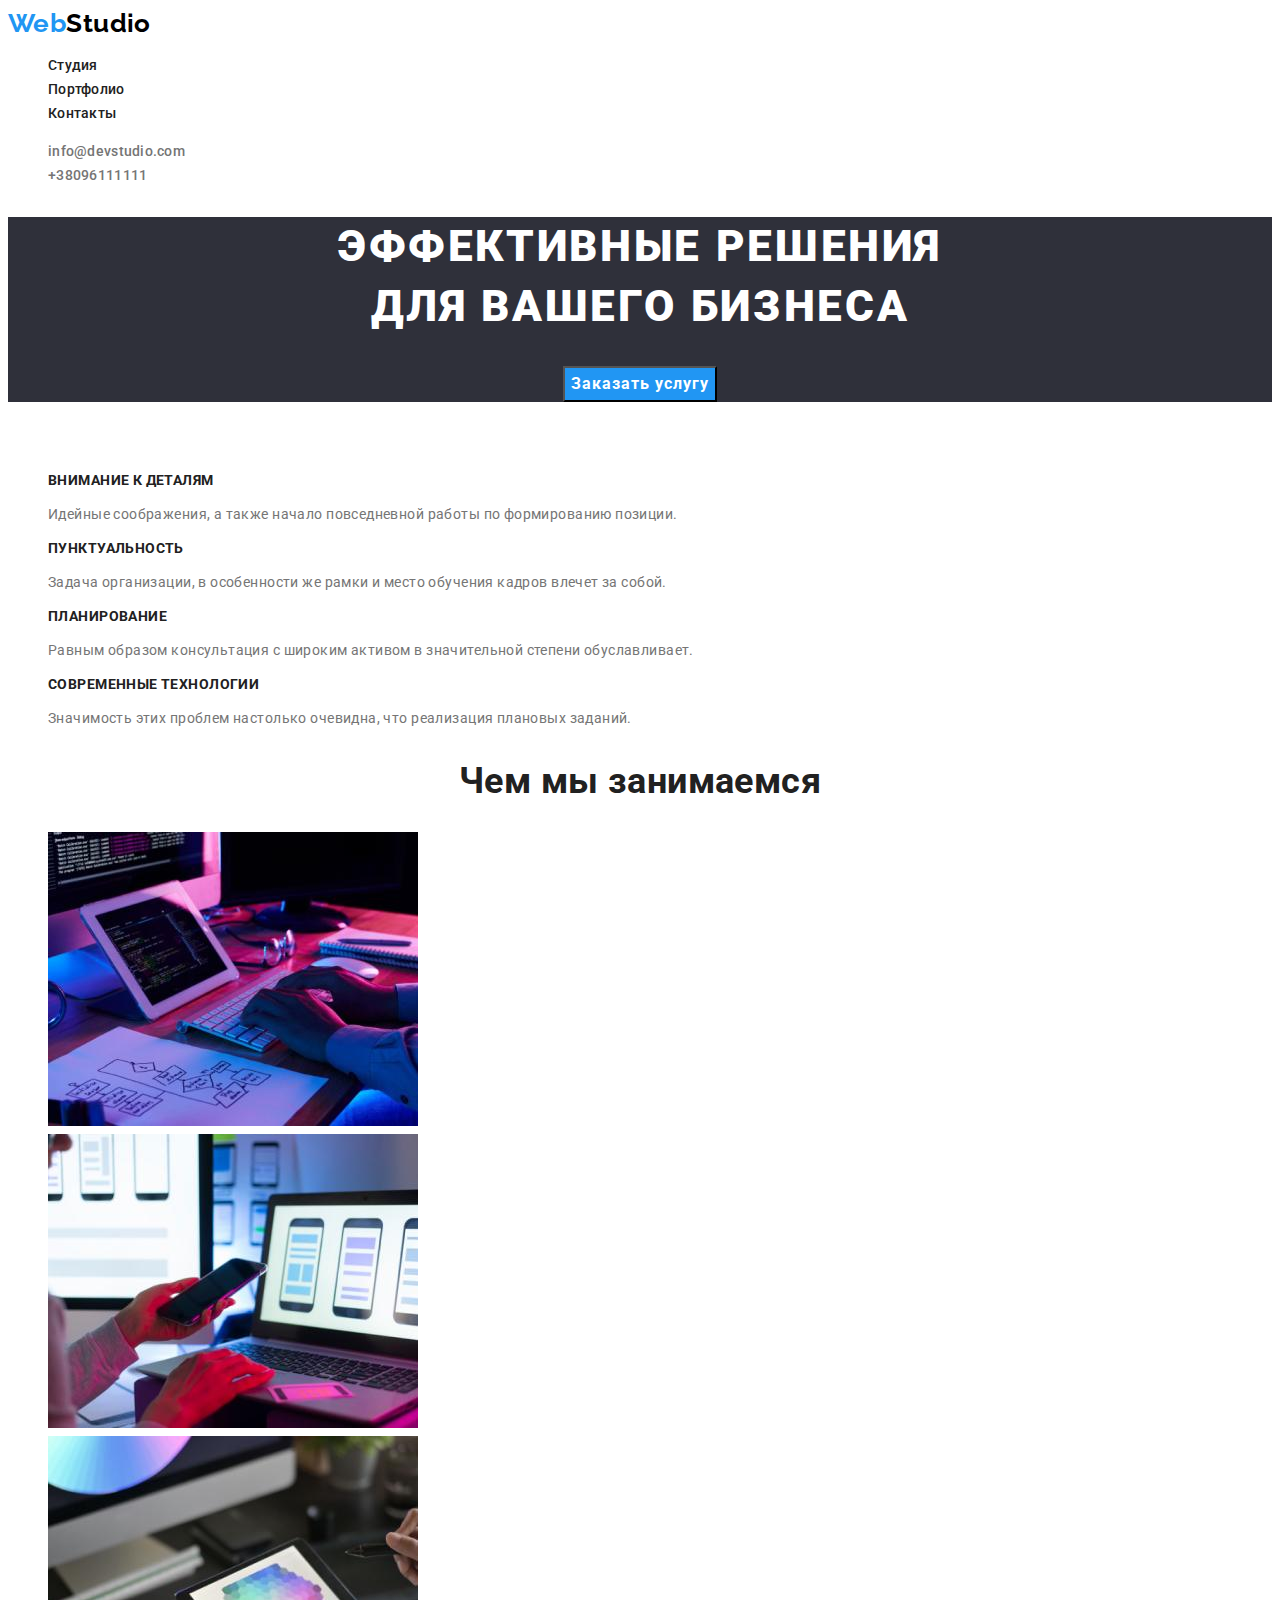
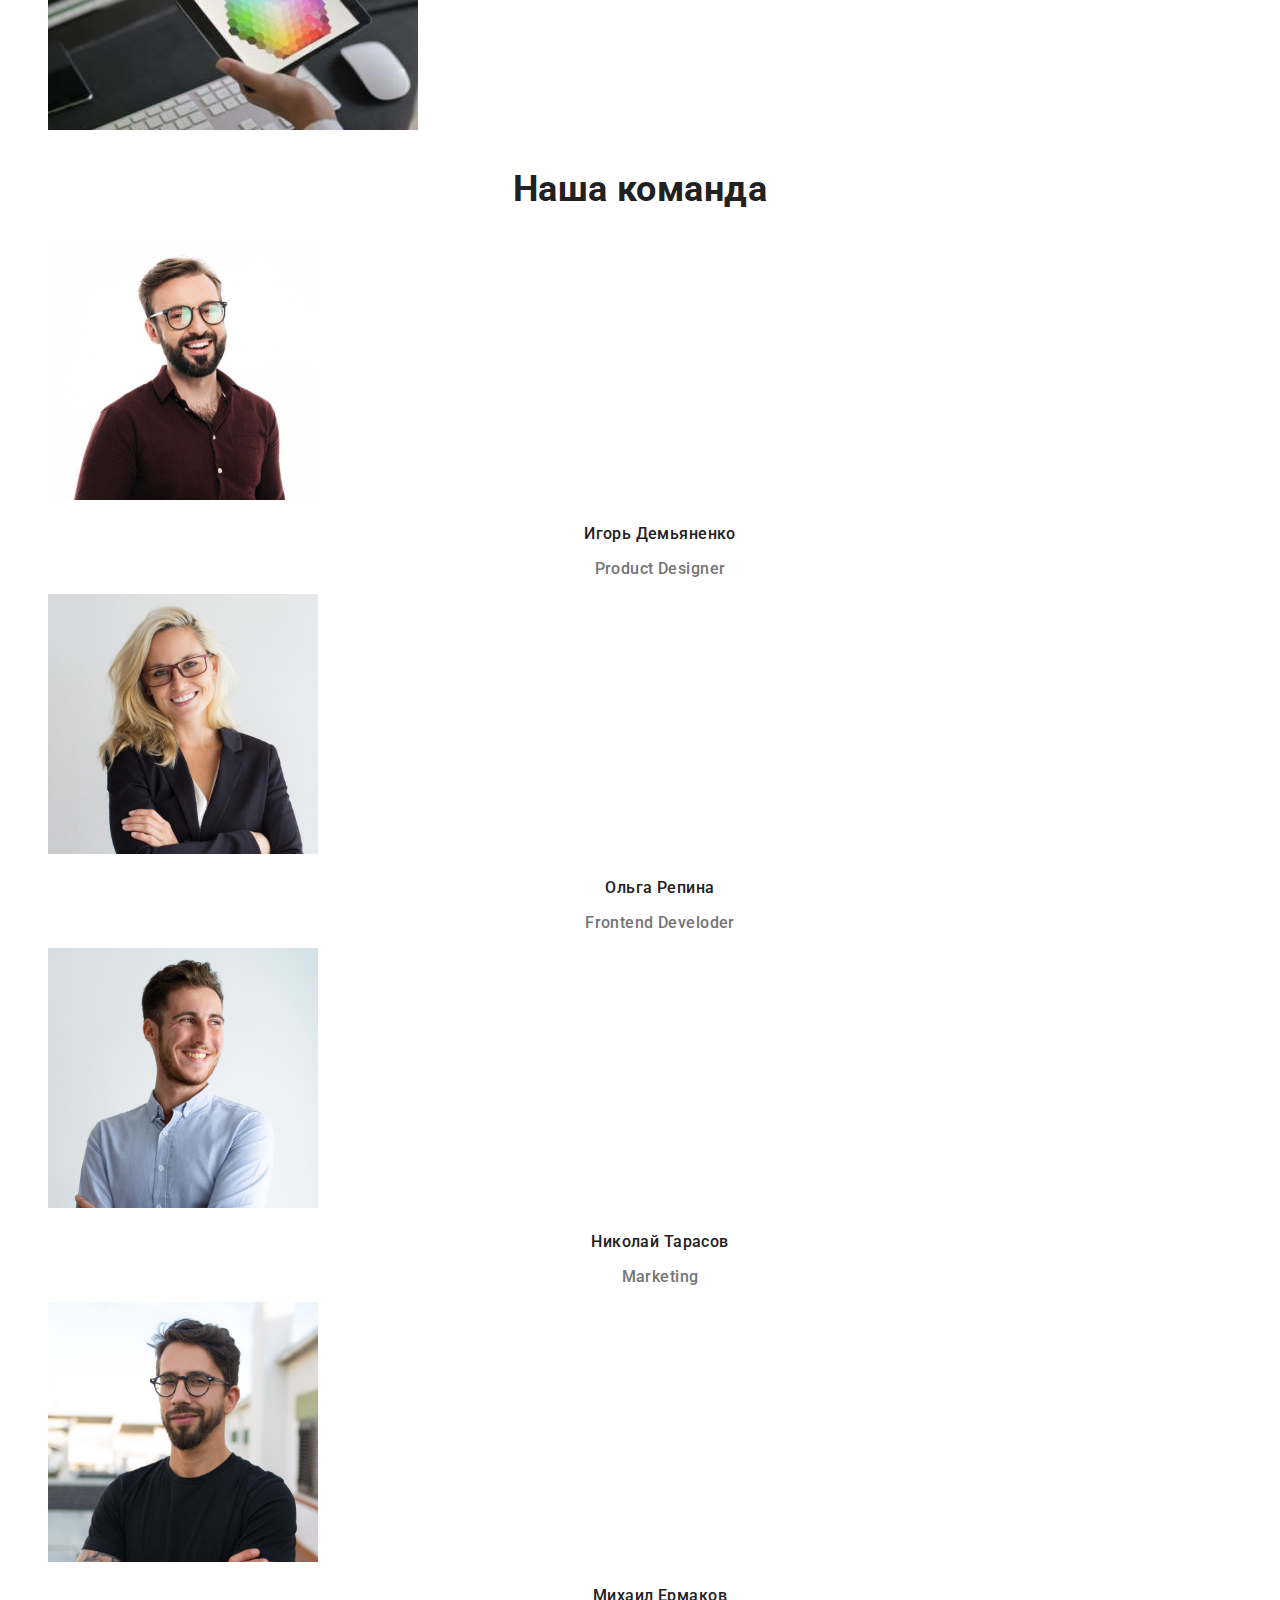
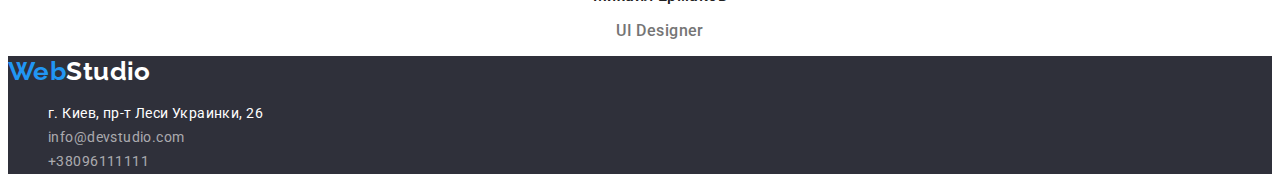
==== index.html @ 06d7c08b "start hw #03" ====
<!DOCTYPE html>
<html lang="ru">
  <head>
    <meta charset="UTF-8" />
    <meta http-equiv="X-UA-Compatible" content="IE=edge" />
    <meta name="viewport" content="width=device-width, initial-scale=1.0" />
    <link rel="stylesheet" href="./css/styles.css" />
    <link rel="preconnect" href="https://fonts.googleapis.com" />
    <link rel="preconnect" href="https://fonts.gstatic.com" crossorigin />
    <link
      href="https://fonts.googleapis.com/css2?family=Raleway:wght@700&family=Roboto:wght@400;500;700;900&display=swap"
      rel="stylesheet"
    />
    <title>Студия</title>
  </head>
  <body>
    <!--Заголовок-->
    <header>
      <!--Логотип и навигация-->
      <nav>
        <a lang="en" href="" class="logo">Web<span class="header-logo-studio">Studio</span></a>
        <ul>
          <li>
            <a href="./index.html" class="nav-link">Студия</a>
          </li>
          <li>
            <a href="./portfolio.html" class="nav-link">Портфолио</a>
          </li>
          <li>
            <a href="#contacts" class="nav-link">Контакты</a>
          </li>
        </ul>
      </nav>
      <!--Контакты в шапке-->
      <ul>
        <li>
          <a href="mailto:info@devstudio.com" class="address-link">info@devstudio.com</a>
        </li>
        <li>
          <a href="tel:+380961111111" class="address-link">+38096111111</a>
        </li>
      </ul>
    </header>
    <!--Основоной контент-->
    <main>
      <!--Основной блок-->
      <section class="section-business">
        <h1 class="business-title">
          Эффективные решения <br />
          для вашего бизнеса
        </h1>
        <button type="button" class="button-service">Заказать услугу</button>
      </section>
      <!--Особенности-->
      <section>
        <h2 class="heading-visible">Особенности</h2>
        <ul>
          <li>
            <h3 class="section-specificities-title">Внимание к деталям</h3>
            <p>Идейные соображения, а также начало повседневной работы по формированию позиции.</p>
          </li>
          <li>
            <h3 class="section-specificities-title">Пунктуальность</h3>
            <p>
              Задача организации, в особенности же рамки и место обучения кадров влечет за собой.
            </p>
          </li>
          <li>
            <h3 class="section-specificities-title">Планирование</h3>
            <p>
              Равным образом консультация с широким активом в значительной степени обуславливает.
            </p>
          </li>
          <li>
            <h3 class="section-specificities-title">Современные технологии</h3>
            <p>Значимость этих проблем настолько очевидна, что реализация плановых заданий.</p>
          </li>
        </ul>
      </section>
      <!--Чем мы занимаемся-->
      <section>
        <h2 class="section-title">Чем мы занимаемся</h2>
        <ul>
          <li>
            <img src="./images/img_1.jpg" alt="Разработка" width="370" height="294" />
          </li>
          <li>
            <img src="./images/img_2.jpg" alt="Адаптивная вёрстка" width="370" height="294" />
          </li>
          <li>
            <img src="./images/img_3.jpg" alt="Оформление дизайнов" width="370" height="294" />
          </li>
        </ul>
      </section>
      <!--Наша команда-->
      <section>
        <h2 class="section-title">Наша команда</h2>
        <ul>
          <li>
            <img src="./images/photo_1.jpg" alt="Фото Игорь Демьяненко" width="270" height="260" />
            <h3 class="team-title">Игорь Демьяненко</h3>
            <p lang="en" class="team-text">Product Designer</p>
          </li>
          <li>
            <img src="./images/photo_2.jpg" alt="Фото Ольга Репина" width="270" height="260" />
            <h3 class="team-title">Ольга Репина</h3>
            <p lang="en" class="team-text">Frontend Develoder</p>
          </li>
          <li>
            <img src="./images/photo_3.jpg" alt="Фото Николай Тарасов" width="270" height="260" />
            <h3 class="team-title">Николай Тарасов</h3>
            <p lang="en" class="team-text">Marketing</p>
          </li>
          <li>
            <img src="./images/photo_4.jpg" alt="Фото Михаил Ермаков" width="270" height="260" />
            <h3 class="team-title">Михаил Ермаков</h3>
            <p lang="en" class="team-text">UI Designer</p>
          </li>
        </ul>
      </section>
    </main>
    <!--Подвал-->
    <footer>
      <!--Логотип-->
      <a lang="en" href="" class="logo">Web<span class="footer-logo-studio">Studio</span></a>
      <!--Адрес и контакты-->
      <address id="contacts">
        <ul>
          <li>
            <a href="" class="footer-address-text">г. Киев, пр-т Леси Украинки, 26</a>
          </li>
          <li>
            <a href="mailto:info@devstudio.com" class="footer-address-link">info@devstudio.com</a>
          </li>
          <li>
            <a href="tel:+380961111111" class="footer-address-link">+38096111111</a>
          </li>
        </ul>
      </address>
    </footer>
  </body>
</html>
---- css/styles.css ----
:root {
  --primary-background-color: #ffffff;
  --secondary-background-color: #2f303a;
  --primary-text-color: #757575;
  --title-text-color: #212121;
  --accent-color: #2196f3;
}
/* Основное */
body {
  background-color: var(--primary-background-color);
  color: var(--primary-text-color);
  font-family: Roboto, sans-serif;
  font-size: 14px;
  line-height: 1.71;
  letter-spacing: 0.03em;
}
/* Фон футера */
footer {
  background-color: var(--secondary-background-color);
}
/* Убираем подчеркивания ссылок */
a {
  text-decoration: none;
}
/* Убираем маркеры списков */
ul {
  list-style-type: none;
}
/* Логотип */
.logo {
  color: var(--accent-color);
  font-family: Raleway;
  font-weight: 700;
  font-size: 26px;
  line-height: 1.19;
}
.header-logo-studio {
  color: #000000;
}
.footer-logo-studio {
  color: var(--primary-background-color);
}
/* Ссылки в хедере*/
.address-link {
  color: var(--text-color);
  font-weight: 500;
  line-height: 1.14;
  letter-spacing: 0.02em;
}
.nav-link {
  color: var(--title-text-color);
  font-weight: 500;
  line-height: 1.14;
  letter-spacing: 0.02em;
}
/* Ссылки в футере */
.footer-address-text,
.footer-address-link {
  color: var(--primary-background-color);
  font-style: normal;
}
.footer-address-link {
  color: rgba(255, 255, 255, 0.6);
}
/* Интерактивность ссылок */
.nav-link:hover,
.nav-link:focus,
.address-link:hover,
.address-link:focus,
.footer-address-text:hover,
.footer-address-text:focus,
.footer-address-link:hover,
.footer-address-link:focus {
  color: var(--accent-color);
}
/* Шапка */
.section-business {
  background-color: var(--secondary-background-color);
  text-align: center;
}
.business-title {
  color: var(--primary-background-color);
  font-weight: 900;
  font-size: 44px;
  line-height: 1.36;
  text-align: center;
  letter-spacing: 0.06em;
  text-transform: uppercase;
}
/* Кнопки */
.button-service {
  background-color: var(--accent-color);
  color: var(--primary-background-color);
  font-family: Roboto;
  font-weight: 700;
  font-size: 16px;
  line-height: 1.88;
  text-align: center;
  letter-spacing: 0.06em;
  cursor: pointer;
}
/* Раздел особенности */
.heading-visible {
  visibility: hidden;
}
/* Заголовки секций */
.section-title {
  color: var(--title-text-color);
  font-weight: 700;
  font-size: 36px;
  line-height: 1.17;
  text-align: center;
}
.section-specificities-title {
  color: var(--title-text-color);
  font-size: 14px;
  line-height: 1.14;
  text-transform: uppercase;
}
.team-title {
  color: var(--title-text-color);
}
.team-title,
.team-text {
  font-weight: 500;
  font-size: 16px;
  line-height: 1.19;
  text-align: center;
}
/* Портфолио */
.portfolio-buttons {
  background-color: #f5f4fa;
  color: var(--title-text-color);
  font-family: Roboto;
  font-weight: 500;
  font-size: 16px;
  line-height: 1.63;
  text-align: center;
}
.portfolio-title {
  color: var(--title-text-color);
  font-weight: 700;
  font-size: 18px;
  line-height: 2;
  letter-spacing: 0.06em;
}
.portfolio-text {
  font-size: 16px;
  line-height: 1.88;
}
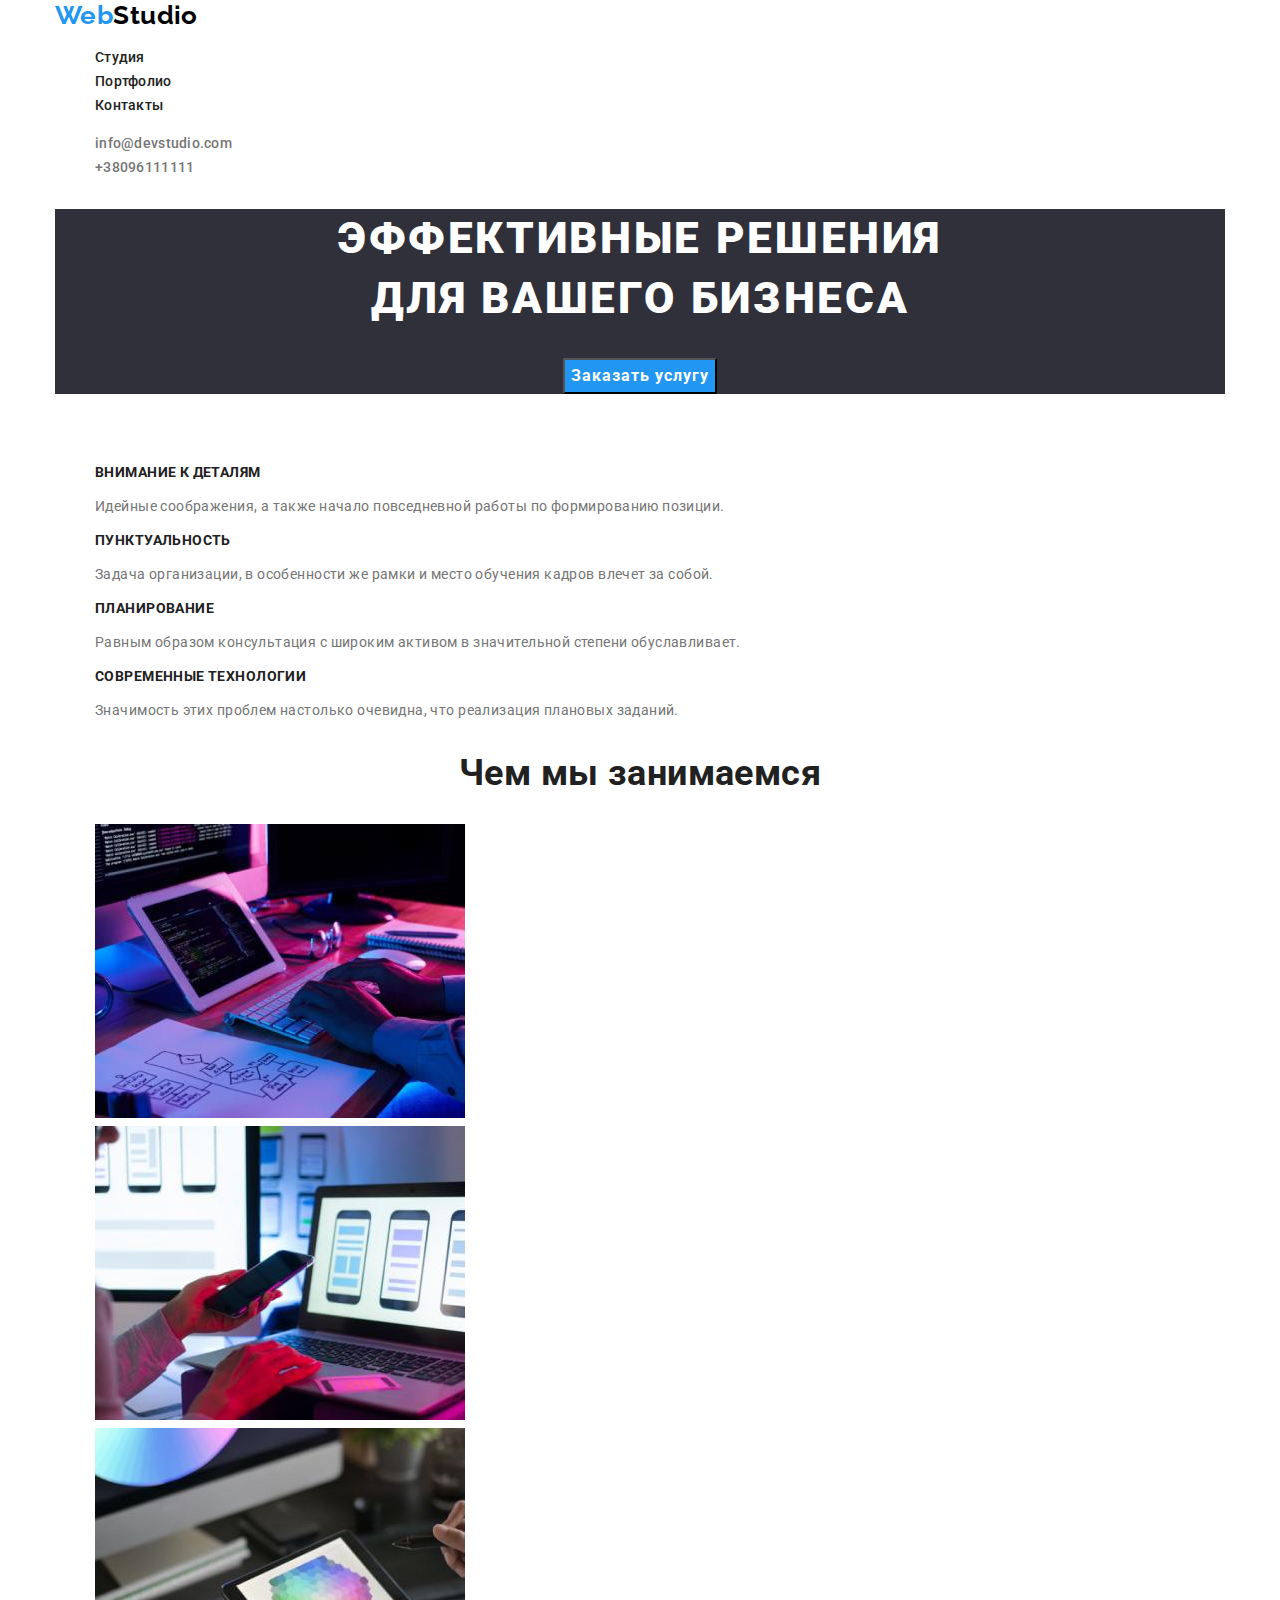
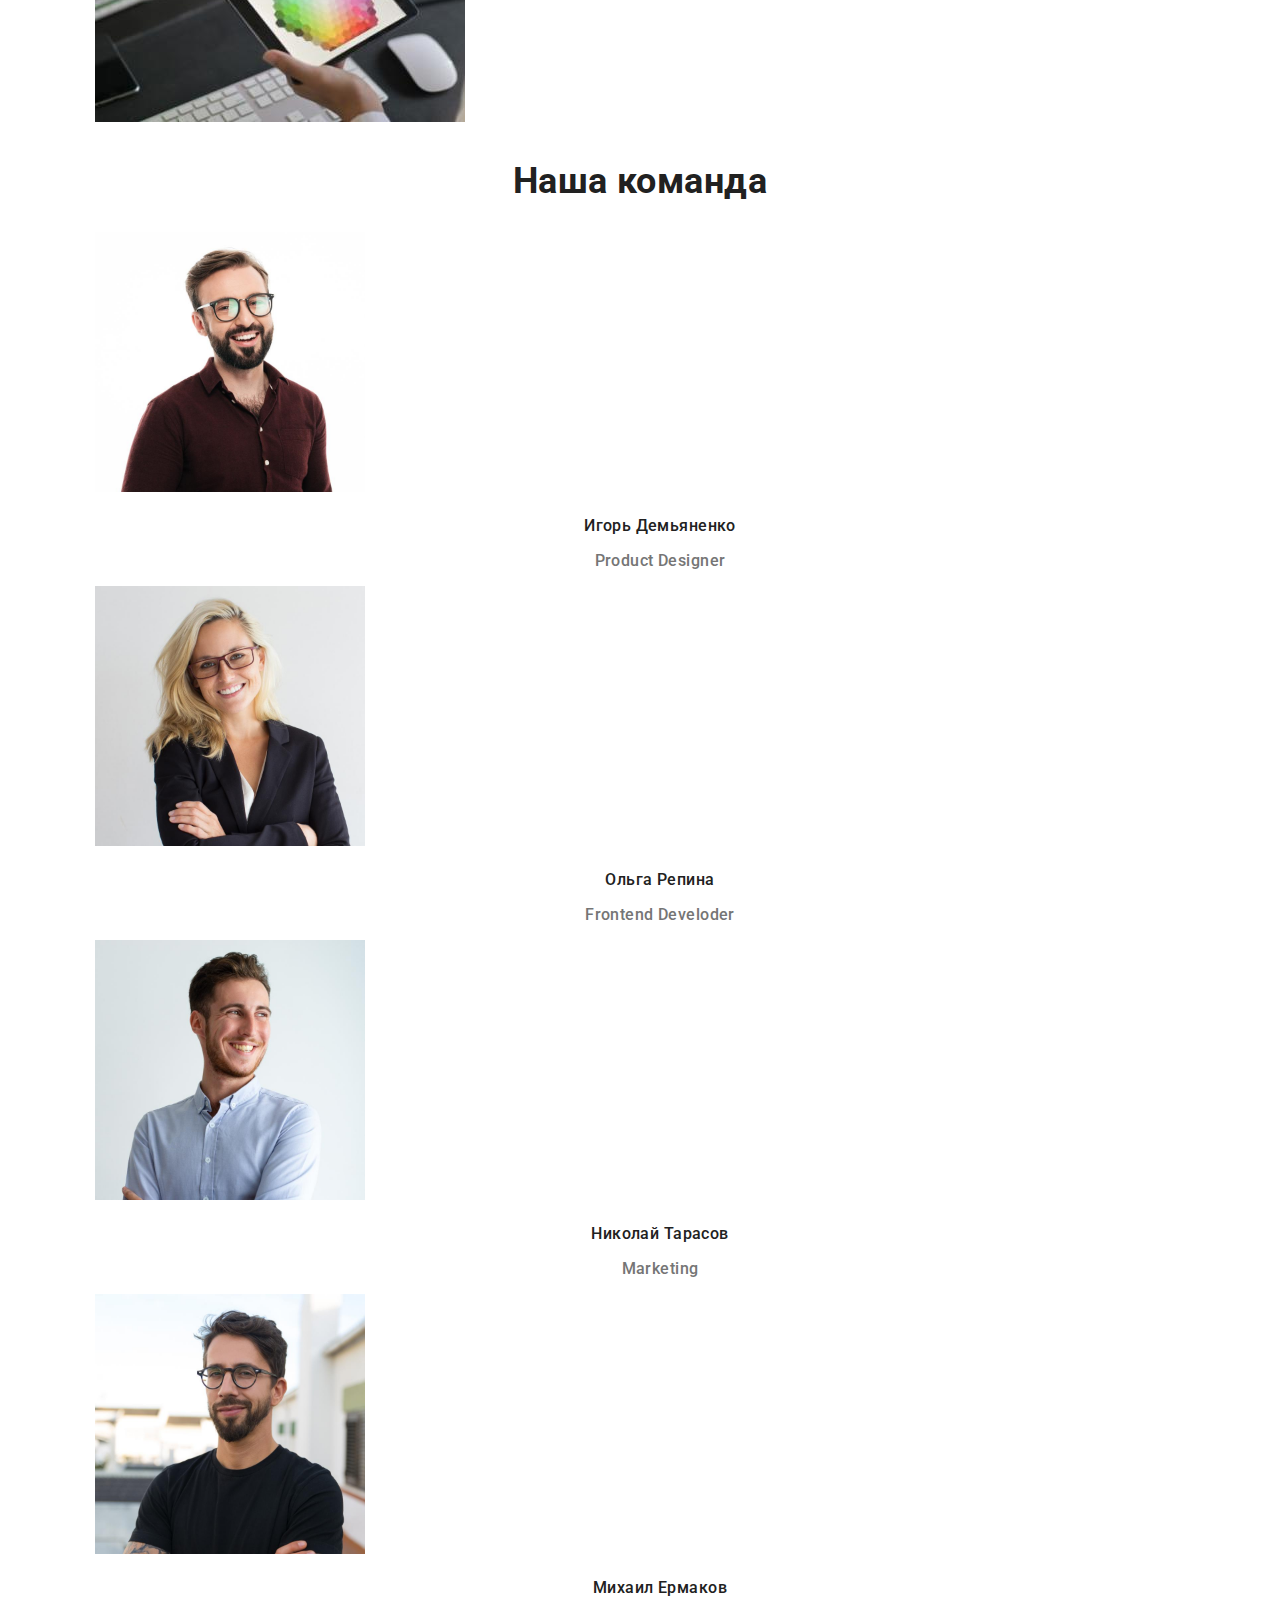
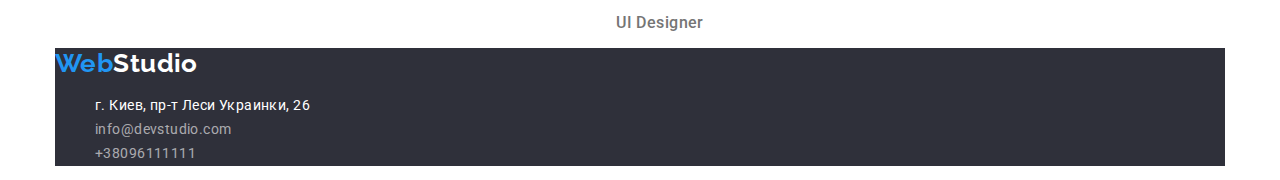
==== commit 9fdecc5a: "add .container" ====
--- a/index.html
+++ b/index.html
@@ -4,16 +4,20 @@
     <meta charset="UTF-8" />
     <meta http-equiv="X-UA-Compatible" content="IE=edge" />
     <meta name="viewport" content="width=device-width, initial-scale=1.0" />
-    <link rel="stylesheet" href="./css/styles.css" />
     <link rel="preconnect" href="https://fonts.googleapis.com" />
     <link rel="preconnect" href="https://fonts.gstatic.com" crossorigin />
     <link
       href="https://fonts.googleapis.com/css2?family=Raleway:wght@700&family=Roboto:wght@400;500;700;900&display=swap"
       rel="stylesheet"
     />
+    <link
+      rel="stylesheet"
+      href="https://cdnjs.cloudflare.com/ajax/libs/modern-normalize/1.1.0/modern-normalize.css"
+    />
+    <link rel="stylesheet" href="./css/styles.css" />
     <title>Студия</title>
   </head>
-  <body>
+  <body class="container">
     <!--Заголовок-->
     <header>
       <!--Логотип и навигация-->
--- a/css/styles.css
+++ b/css/styles.css
@@ -148,3 +148,9 @@
   font-size: 16px;
   line-height: 1.88;
 }
+.container {
+  width: 1200px;
+  padding-left: 15px;
+  padding-right: 15px;
+  margin: 0 auto;
+}
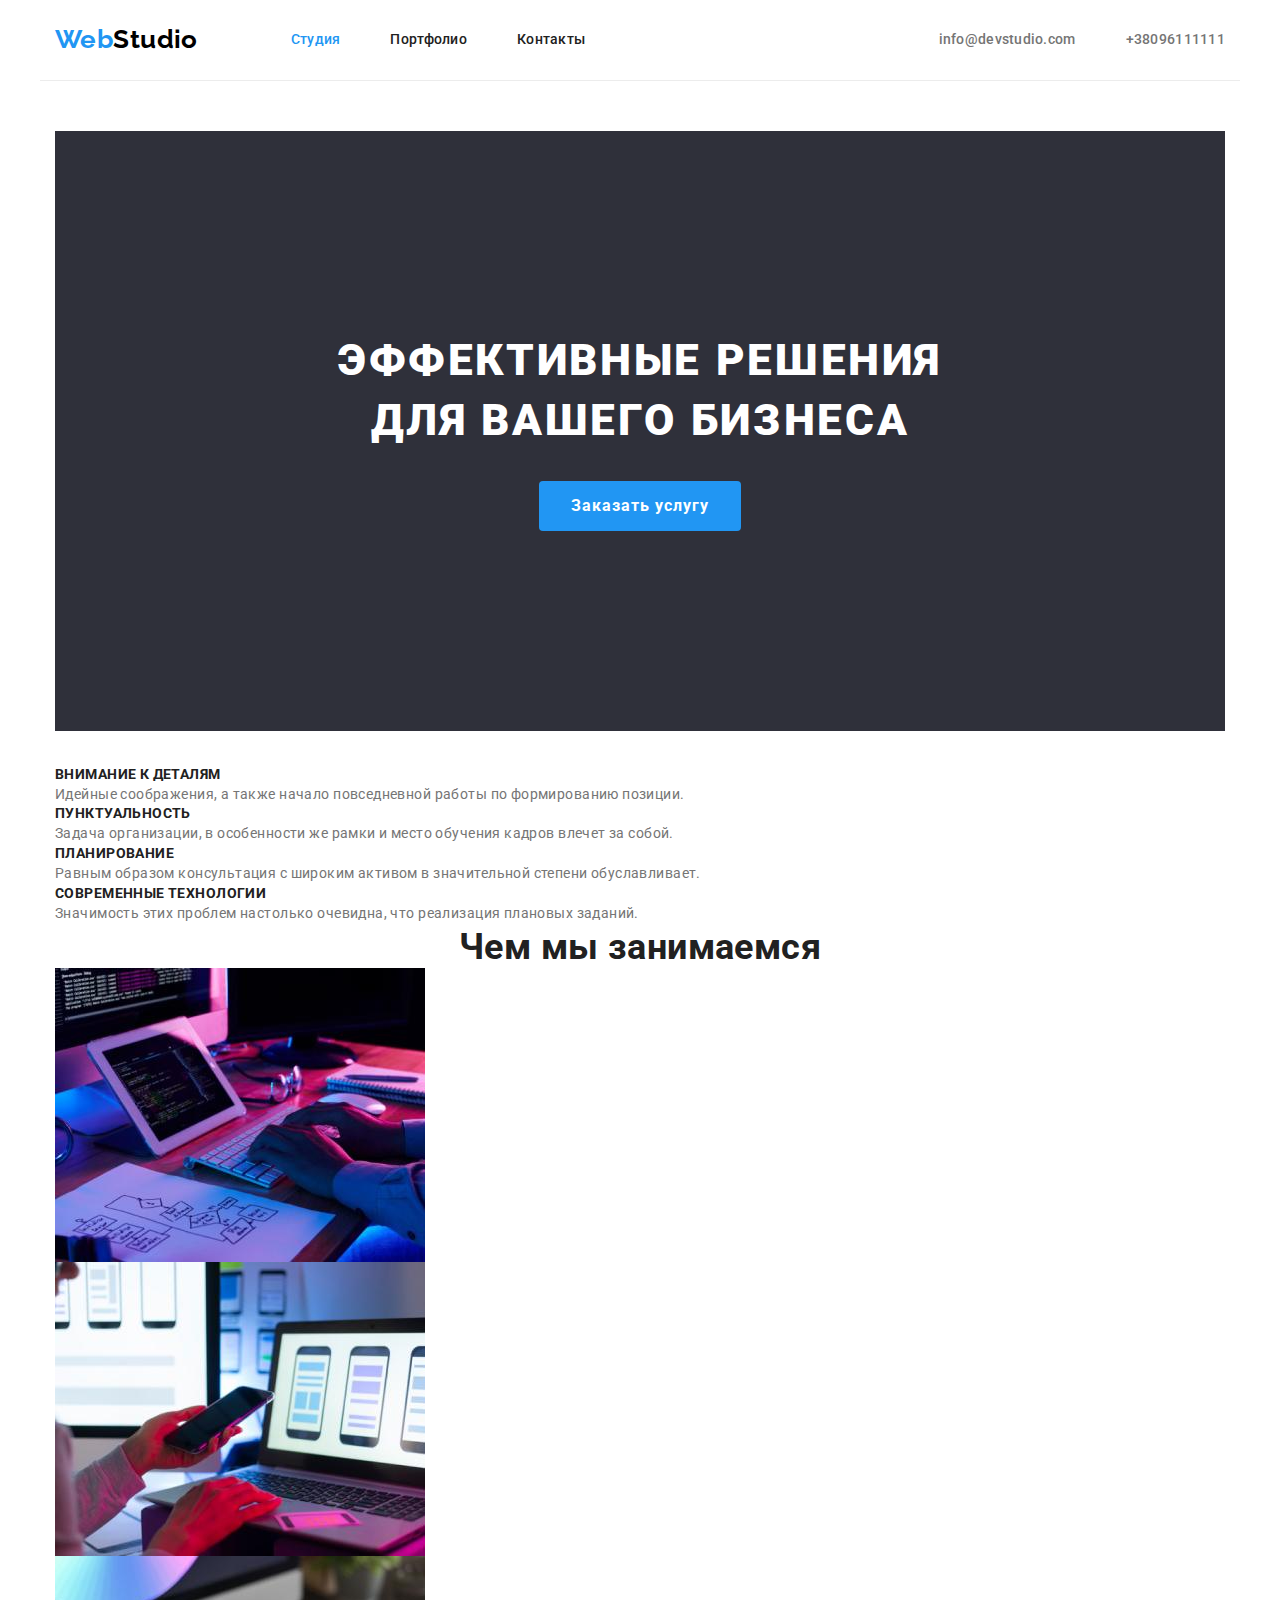
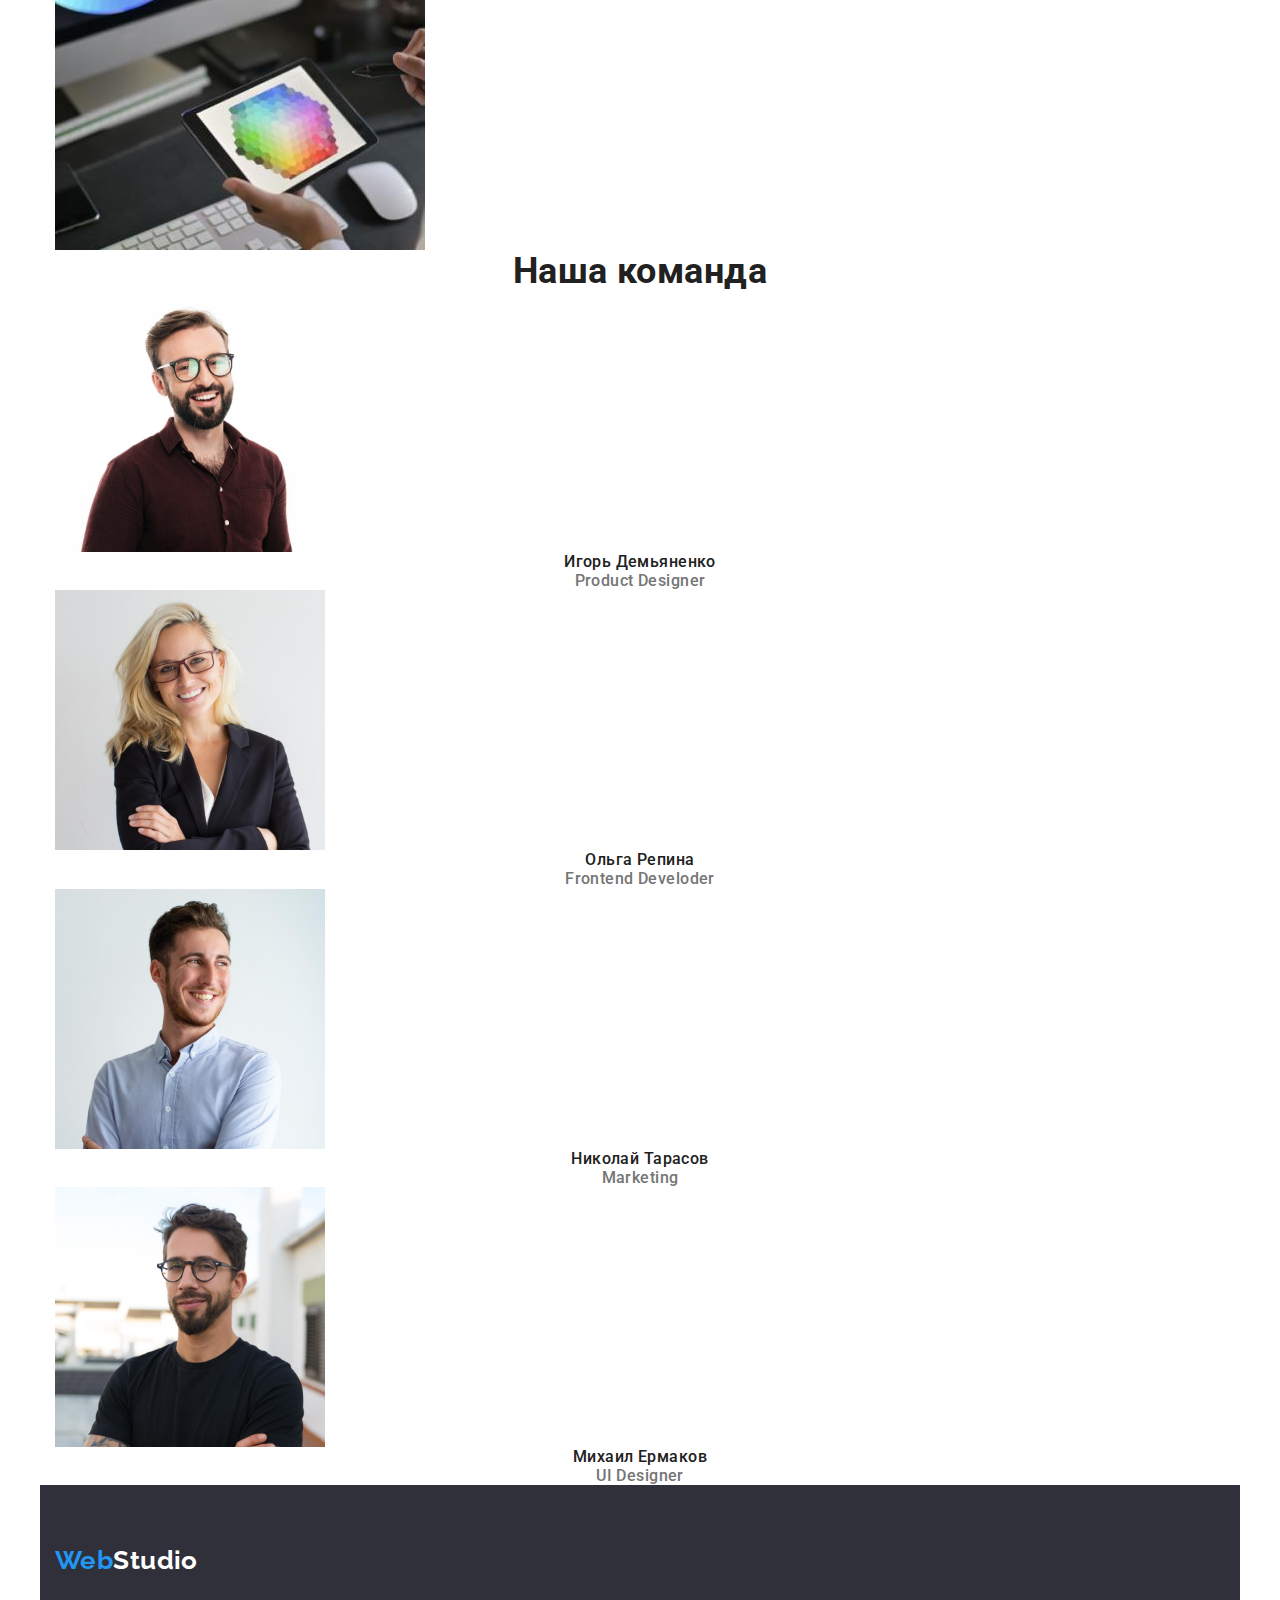
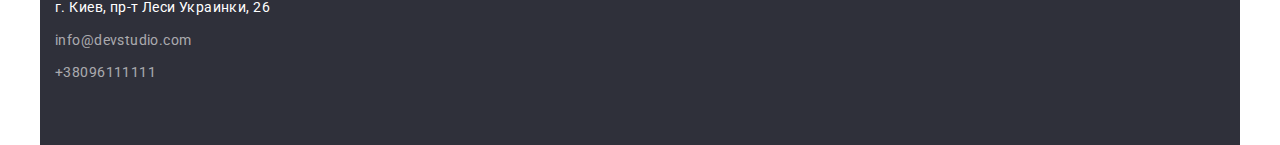
==== commit a3993c22: "Complete Header, Footer and Business block" ====
--- a/index.html
+++ b/index.html
@@ -17,36 +17,37 @@
     <link rel="stylesheet" href="./css/styles.css" />
     <title>Студия</title>
   </head>
-  <body class="container">
+  <body>
     <!--Заголовок-->
-    <header>
+    <header class="container header">
       <!--Логотип и навигация-->
-      <nav>
+      <nav class="nav-flex">
         <a lang="en" href="" class="logo">Web<span class="header-logo-studio">Studio</span></a>
-        <ul>
-          <li>
-            <a href="./index.html" class="nav-link">Студия</a>
+        <ul class="header-nav-list">
+          <li class="item">
+            <a href="./index.html" class="nav-link current">Студия</a>
           </li>
-          <li>
+          <li class="item">
             <a href="./portfolio.html" class="nav-link">Портфолио</a>
           </li>
-          <li>
+          <li class="item">
             <a href="#contacts" class="nav-link">Контакты</a>
           </li>
         </ul>
       </nav>
       <!--Контакты в шапке-->
-      <ul>
-        <li>
+      <ul class="header-addr-list">
+        <li class="item">
           <a href="mailto:info@devstudio.com" class="address-link">info@devstudio.com</a>
         </li>
-        <li>
+        <li class="item">
           <a href="tel:+380961111111" class="address-link">+38096111111</a>
         </li>
       </ul>
     </header>
+
     <!--Основоной контент-->
-    <main>
+    <main class="container">
       <!--Основной блок-->
       <section class="section-business">
         <h1 class="business-title">
@@ -124,19 +125,21 @@
       </section>
     </main>
     <!--Подвал-->
-    <footer>
+    <footer class="container">
       <!--Логотип-->
-      <a lang="en" href="" class="logo">Web<span class="footer-logo-studio">Studio</span></a>
+      <a lang="en" href="" class="logo footer-logo"
+        >Web<span class="footer-logo-studio">Studio</span></a
+      >
       <!--Адрес и контакты-->
-      <address id="contacts">
+      <address id="contacts" class="footer-address">
         <ul>
-          <li>
+          <li class="item">
             <a href="" class="footer-address-text">г. Киев, пр-т Леси Украинки, 26</a>
           </li>
-          <li>
+          <li class="item">
             <a href="mailto:info@devstudio.com" class="footer-address-link">info@devstudio.com</a>
           </li>
-          <li>
+          <li class="item">
             <a href="tel:+380961111111" class="footer-address-link">+38096111111</a>
           </li>
         </ul>
--- a/css/styles.css
+++ b/css/styles.css
@@ -5,7 +5,12 @@
   --title-text-color: #212121;
   --accent-color: #2196f3;
 }
+
 /* Основное */
+
+html {
+  box-sizing: border-box;
+}
 body {
   background-color: var(--primary-background-color);
   color: var(--primary-text-color);
@@ -14,25 +19,44 @@
   line-height: 1.71;
   letter-spacing: 0.03em;
 }
+
 /* Фон футера */
+
 footer {
   background-color: var(--secondary-background-color);
-}
+  padding-bottom: 60px;
+}
+
 /* Убираем подчеркивания ссылок */
+
 a {
   text-decoration: none;
 }
+
 /* Убираем маркеры списков */
+
 ul {
   list-style-type: none;
 }
+
+/* Делаем изображения блочными эленетами */
+
+img {
+  display: block;
+}
+
 /* Логотип */
+
 .logo {
+  display: block;
   color: var(--accent-color);
   font-family: Raleway;
   font-weight: 700;
   font-size: 26px;
   line-height: 1.19;
+  padding-top: 24px;
+  padding-bottom: 25px;
+  margin-right: 93px;
 }
 .header-logo-studio {
   color: #000000;
@@ -40,29 +64,44 @@
 .footer-logo-studio {
   color: var(--primary-background-color);
 }
+
 /* Ссылки в хедере*/
+
 .address-link {
+  display: block;
   color: var(--text-color);
   font-weight: 500;
   line-height: 1.14;
   letter-spacing: 0.02em;
+  padding-top: 32px;
+  padding-bottom: 32px;
 }
 .nav-link {
+  display: block;
   color: var(--title-text-color);
   font-weight: 500;
   line-height: 1.14;
   letter-spacing: 0.02em;
-}
+  padding-top: 32px;
+  padding-bottom: 32px;
+}
+
 /* Ссылки в футере */
+
 .footer-address-text,
 .footer-address-link {
   color: var(--primary-background-color);
   font-style: normal;
+  display: block;
+  padding: 0;
+  margin: 0;
 }
 .footer-address-link {
   color: rgba(255, 255, 255, 0.6);
 }
+
 /* Интерактивность ссылок */
+
 .nav-link:hover,
 .nav-link:focus,
 .address-link:hover,
@@ -73,7 +112,12 @@
 .footer-address-link:focus {
   color: var(--accent-color);
 }
+.current {
+  color: var(--accent-color);
+}
+
 /* Шапка */
+
 .section-business {
   background-color: var(--secondary-background-color);
   text-align: center;
@@ -86,24 +130,37 @@
   text-align: center;
   letter-spacing: 0.06em;
   text-transform: uppercase;
-}
+  padding-top: 200px;
+  margin-bottom: 30px;
+}
+
 /* Кнопки */
+
 .button-service {
+  display: inline-block;
   background-color: var(--accent-color);
   color: var(--primary-background-color);
-  font-family: Roboto;
+  font-family: inherit;
   font-weight: 700;
   font-size: 16px;
   line-height: 1.88;
   text-align: center;
   letter-spacing: 0.06em;
   cursor: pointer;
-}
+  border: none;
+  border-radius: 4px;
+  padding: 10px 32px;
+  margin-bottom: 200px;
+}
+
 /* Раздел особенности */
+
 .heading-visible {
   visibility: hidden;
 }
+
 /* Заголовки секций */
+
 .section-title {
   color: var(--title-text-color);
   font-weight: 700;
@@ -127,15 +184,20 @@
   line-height: 1.19;
   text-align: center;
 }
+
 /* Портфолио */
+
 .portfolio-buttons {
   background-color: #f5f4fa;
   color: var(--title-text-color);
-  font-family: Roboto;
+  font-family: inherit;
   font-weight: 500;
   font-size: 16px;
   line-height: 1.63;
   text-align: center;
+  cursor: pointer;
+  border: none;
+  border-radius: 4px;
 }
 .portfolio-title {
   color: var(--title-text-color);
@@ -148,9 +210,69 @@
   font-size: 16px;
   line-height: 1.88;
 }
+
+/* Разметка */
+
+/* Убираем отступы */
+h1,
+h1,
+h2,
+h3,
+h4,
+h5,
+h6,
+ul,
+li,
+p {
+  margin: 0;
+  padding: 0;
+}
+
+/* Контейнер */
+
 .container {
   width: 1200px;
   padding-left: 15px;
   padding-right: 15px;
   margin: 0 auto;
 }
+
+/* Разметка шапки */
+.header {
+  display: flex;
+  border-bottom-style: solid;
+  border-bottom-width: 1px;
+  border-bottom-color: #ececec;
+  margin-bottom: 50px;
+}
+.nav-flex {
+  display: flex;
+}
+.header-nav-list {
+  display: flex;
+}
+.header-nav-list .item:not(:last-child) {
+  margin-right: 50px;
+}
+.header-addr-list {
+  display: flex;
+  margin-left: auto;
+}
+.header-addr-list .item:not(:last-child) {
+  margin-right: 50px;
+}
+
+/* Разметка футера */
+.footer-logo {
+  display: block;
+  padding: 0;
+  margin: 0;
+  padding-top: 60px;
+  margin-bottom: 20px;
+}
+.footer-address .item {
+  margin-bottom: 9px;
+}
+.footer-address .item:last-child {
+  margin-bottom: 0;
+}
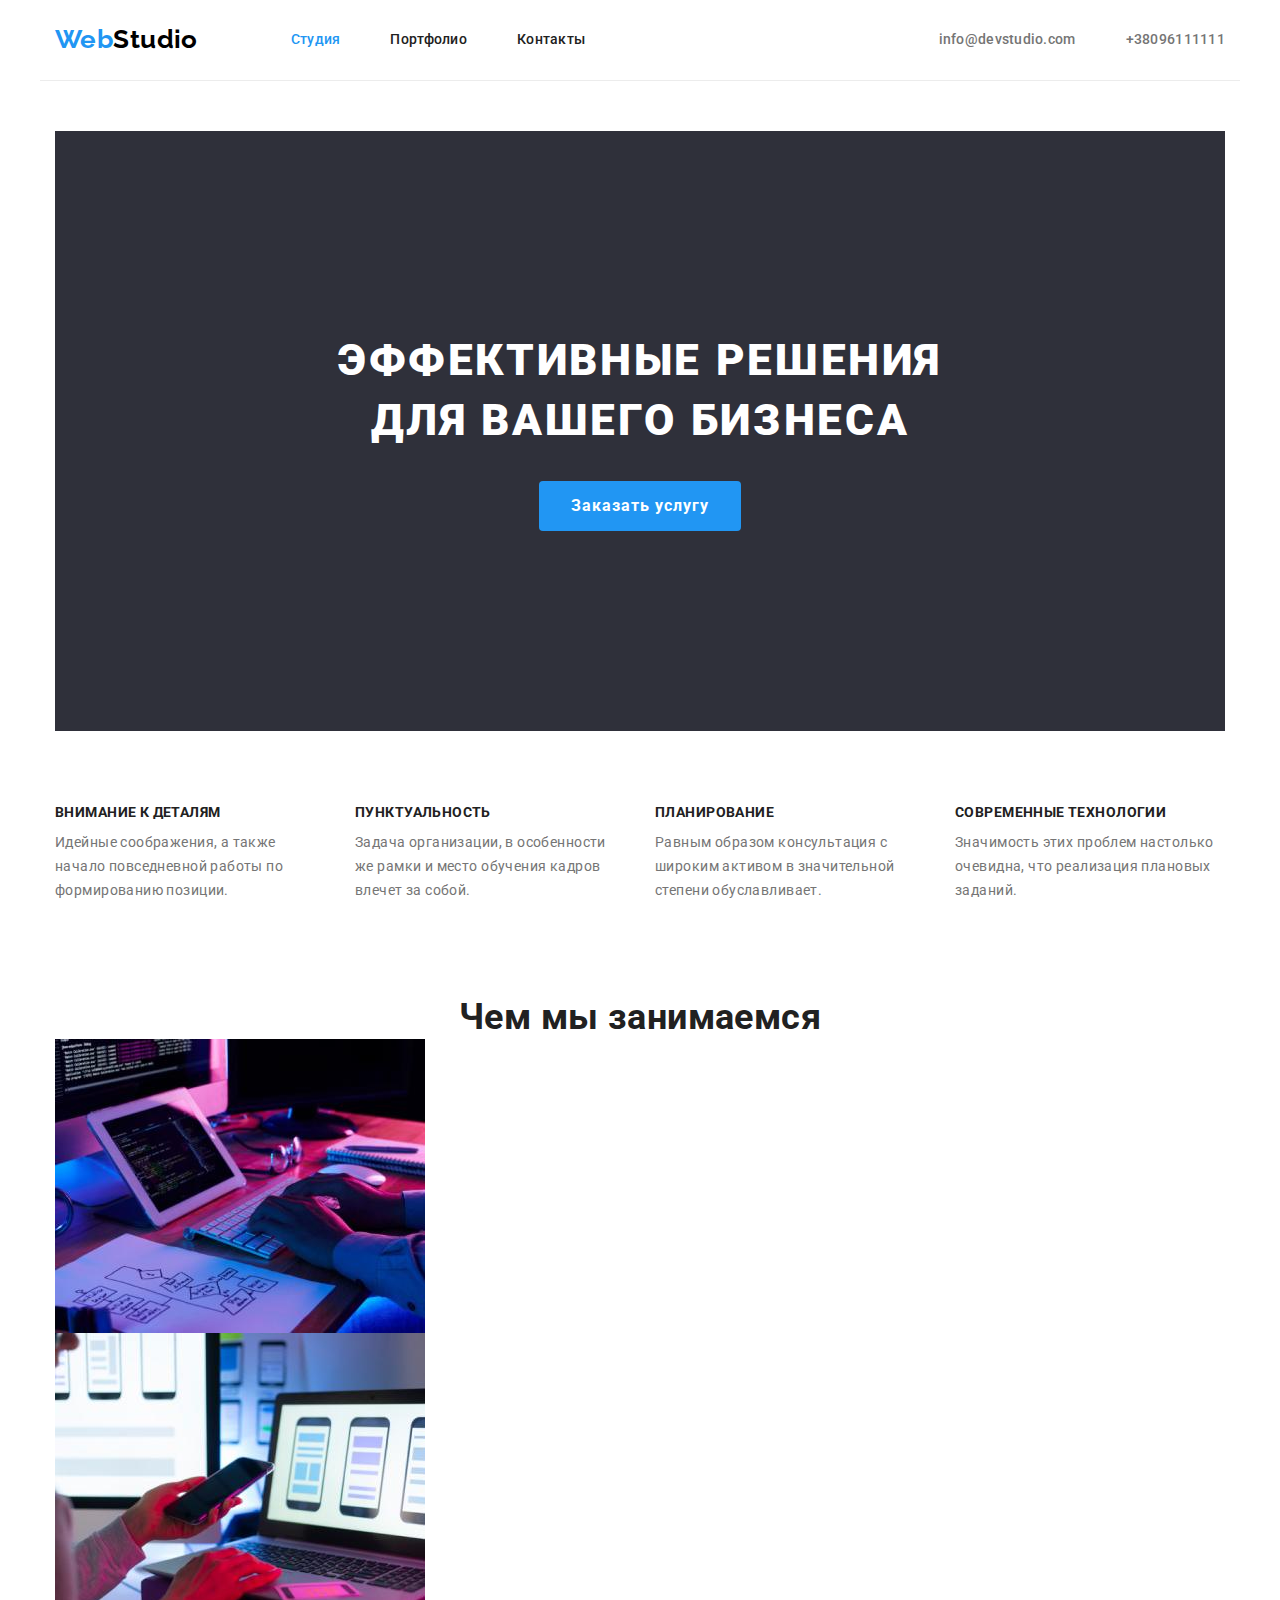
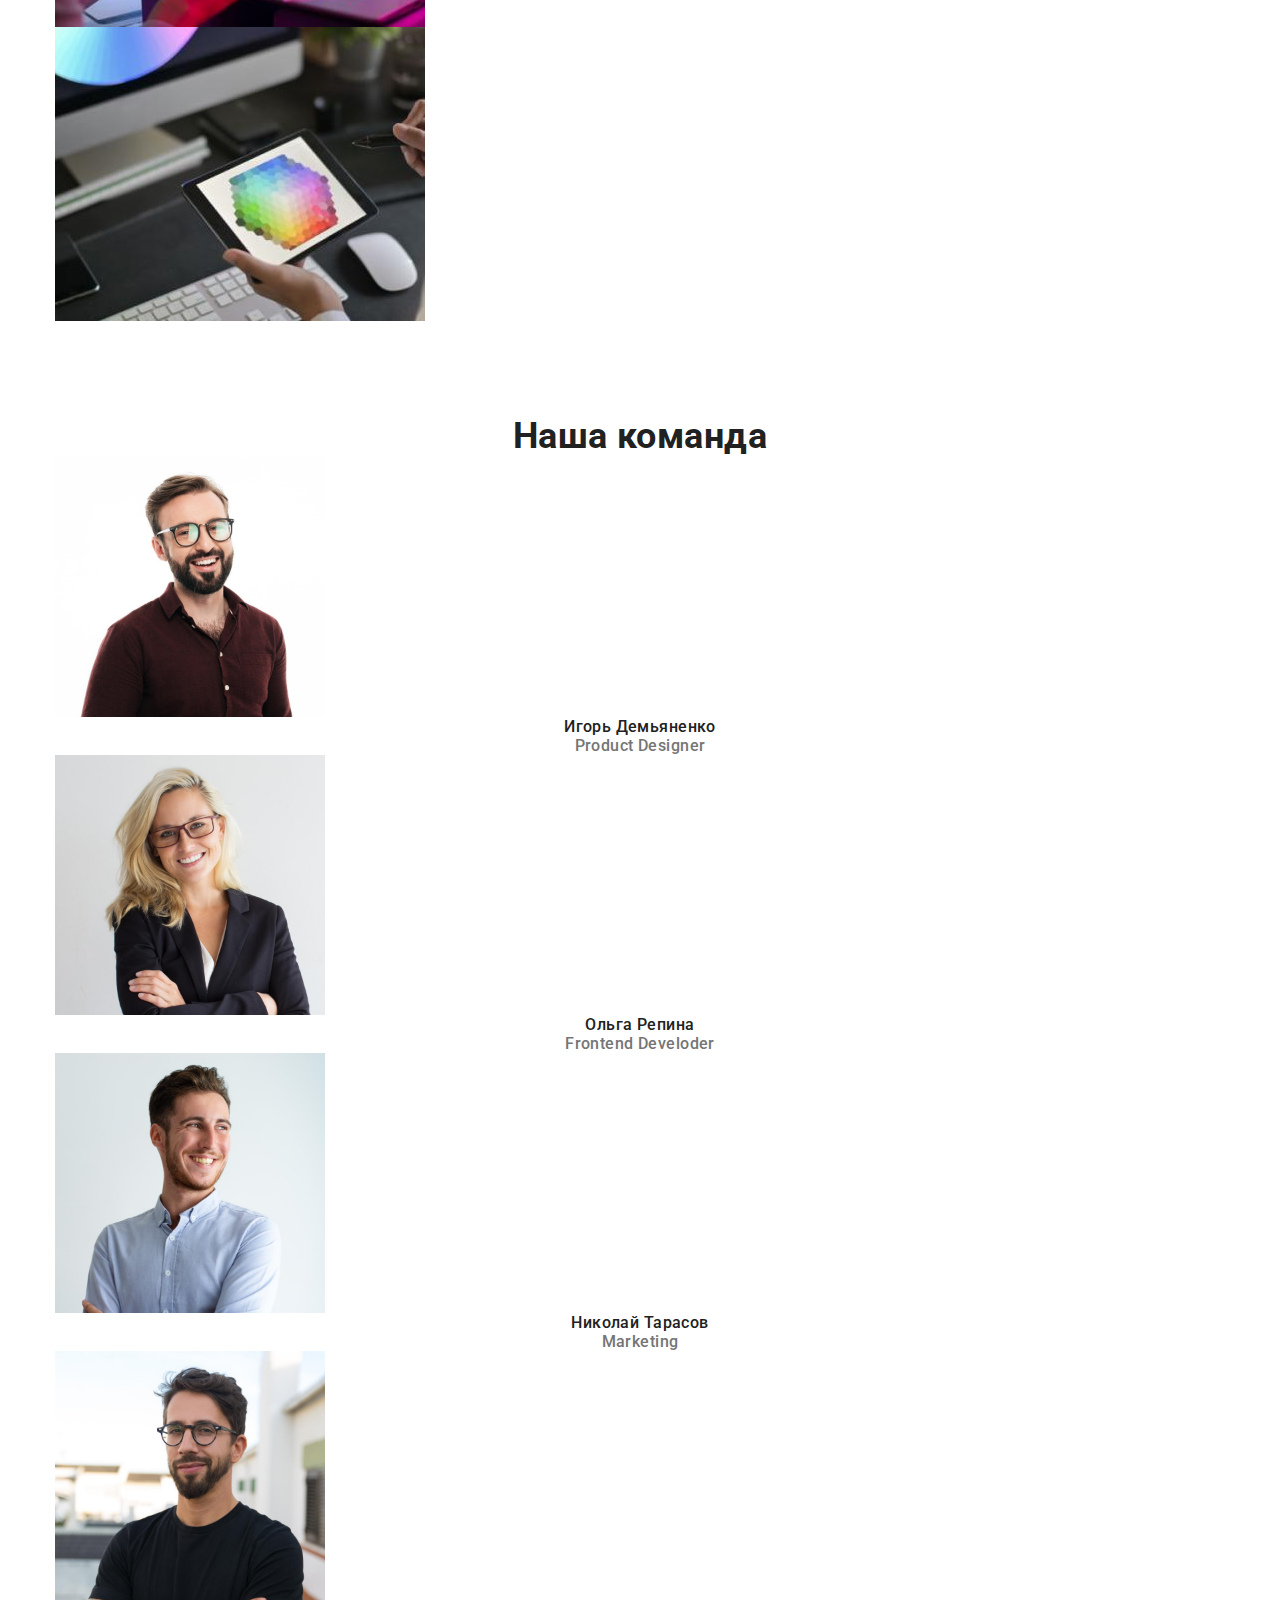
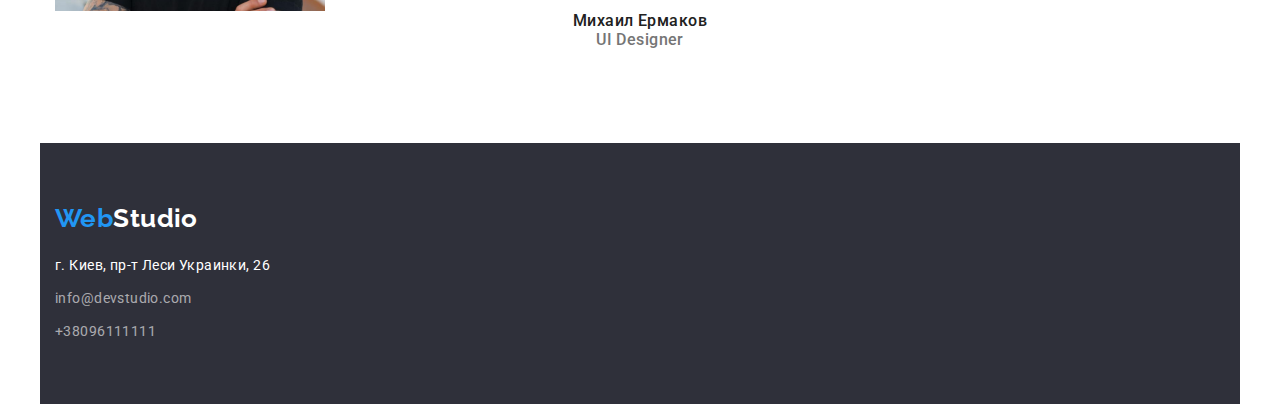
==== commit 0a485e48: "Complete Specificities" ====
--- a/index.html
+++ b/index.html
@@ -59,46 +59,50 @@
       <!--Особенности-->
       <section>
         <h2 class="heading-visible">Особенности</h2>
-        <ul>
-          <li>
+        <ul class="specificities">
+          <li class="item">
             <h3 class="section-specificities-title">Внимание к деталям</h3>
-            <p>Идейные соображения, а также начало повседневной работы по формированию позиции.</p>
+            <p class="section-specificities-text">
+              Идейные соображения, а также начало повседневной работы по формированию позиции.
+            </p>
           </li>
-          <li>
+          <li class="item">
             <h3 class="section-specificities-title">Пунктуальность</h3>
-            <p>
+            <p class="section-specificities-text">
               Задача организации, в особенности же рамки и место обучения кадров влечет за собой.
             </p>
           </li>
-          <li>
+          <li class="item">
             <h3 class="section-specificities-title">Планирование</h3>
-            <p>
+            <p class="section-specificities-text">
               Равным образом консультация с широким активом в значительной степени обуславливает.
             </p>
           </li>
-          <li>
+          <li class="item">
             <h3 class="section-specificities-title">Современные технологии</h3>
-            <p>Значимость этих проблем настолько очевидна, что реализация плановых заданий.</p>
+            <p class="section-specificities-text">
+              Значимость этих проблем настолько очевидна, что реализация плановых заданий.
+            </p>
           </li>
         </ul>
       </section>
       <!--Чем мы занимаемся-->
-      <section>
+      <section class="section">
         <h2 class="section-title">Чем мы занимаемся</h2>
         <ul>
           <li>
-            <img src="./images/img_1.jpg" alt="Разработка" width="370" height="294" />
+            <img src="./images/img_1.jpg" alt="Разработка" width="370" />
           </li>
           <li>
-            <img src="./images/img_2.jpg" alt="Адаптивная вёрстка" width="370" height="294" />
+            <img src="./images/img_2.jpg" alt="Адаптивная вёрстка" width="370" />
           </li>
           <li>
-            <img src="./images/img_3.jpg" alt="Оформление дизайнов" width="370" height="294" />
+            <img src="./images/img_3.jpg" alt="Оформление дизайнов" width="370" />
           </li>
         </ul>
       </section>
       <!--Наша команда-->
-      <section>
+      <section class="section">
         <h2 class="section-title">Наша команда</h2>
         <ul>
           <li>
--- a/css/styles.css
+++ b/css/styles.css
@@ -157,6 +157,7 @@
 
 .heading-visible {
   visibility: hidden;
+  line-height: 0;
 }
 
 /* Заголовки секций */
@@ -276,3 +277,27 @@
 .footer-address .item:last-child {
   margin-bottom: 0;
 }
+
+/* Разметка секций */
+.section {
+  padding-top: 94px;
+}
+.section:last-child {
+  padding-bottom: 94px;
+}
+
+.specificities {
+  display: flex;
+  padding-top: 74px;
+}
+
+.specificities .item {
+  margin-left: 30px;
+  width: 270px;
+}
+.specificities .item:first-child {
+  margin-left: 0;
+}
+.section-specificities-text {
+  margin-top: 10px;
+}
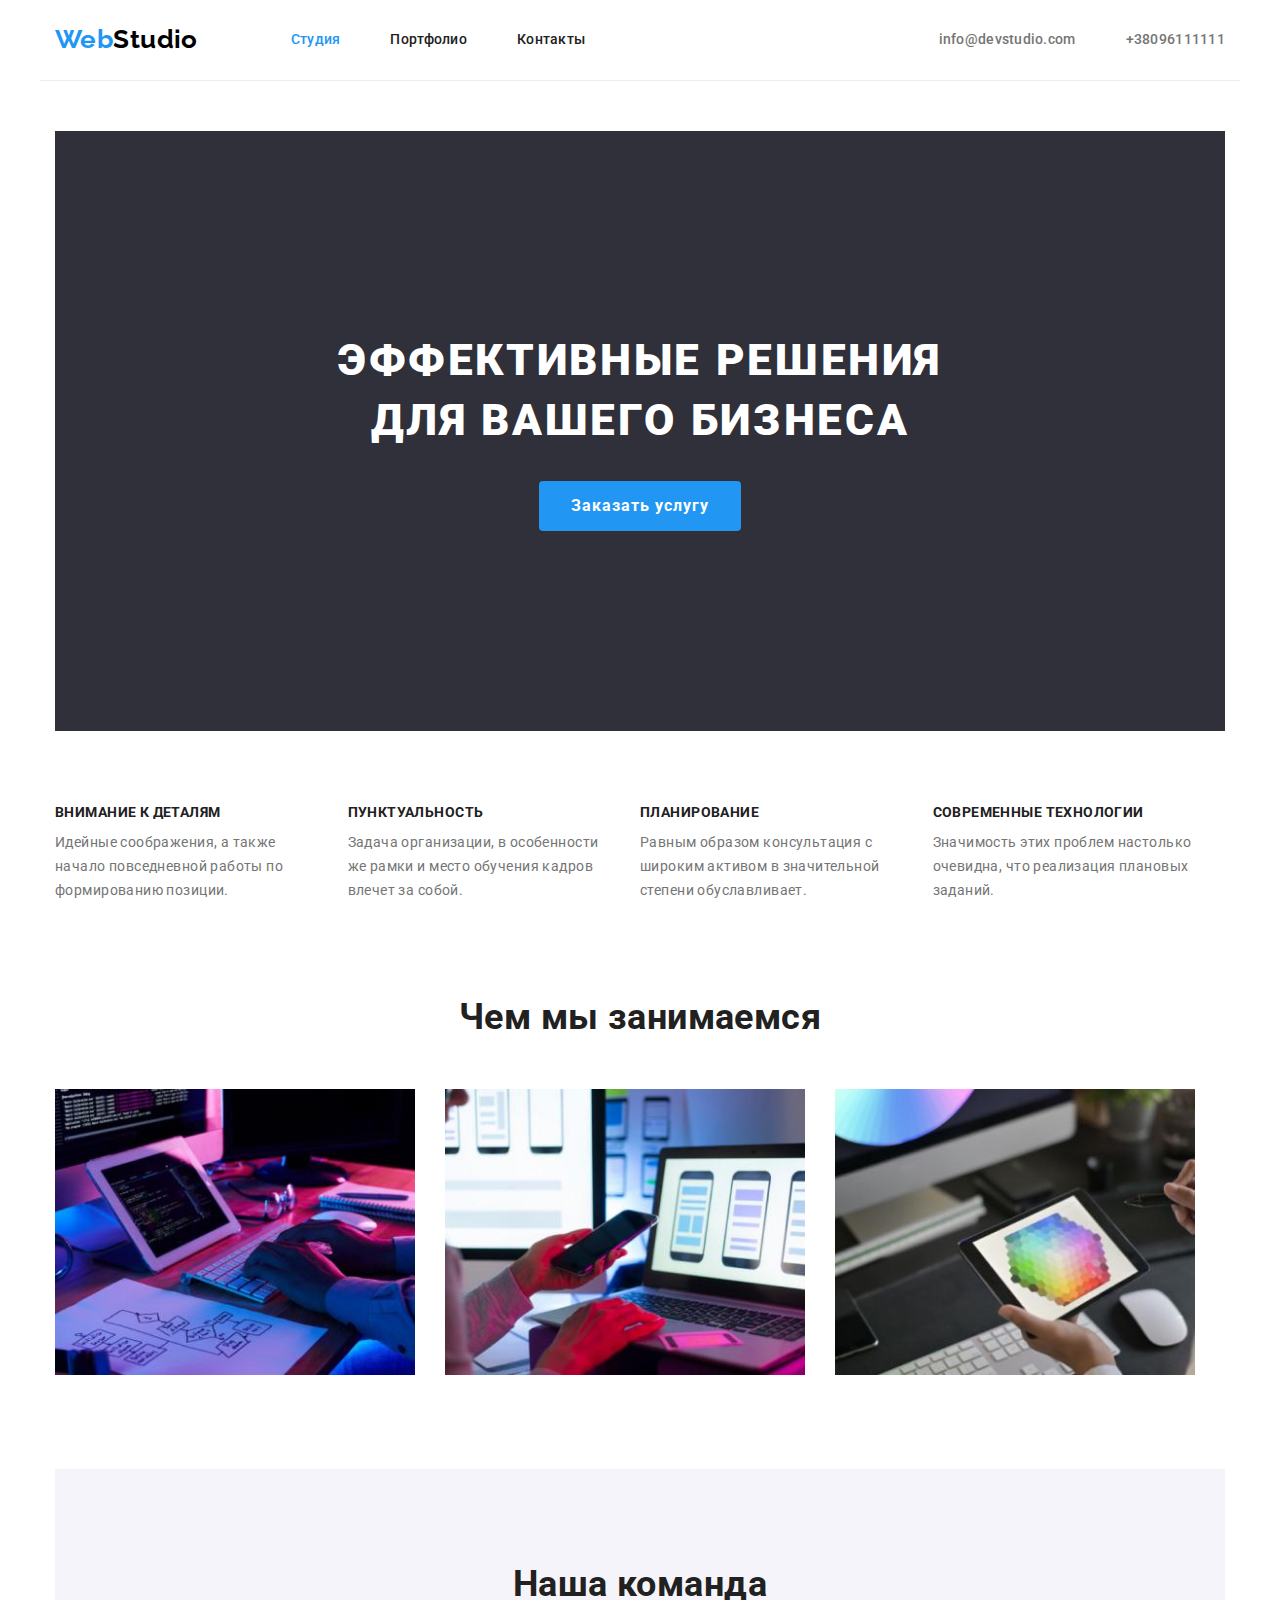
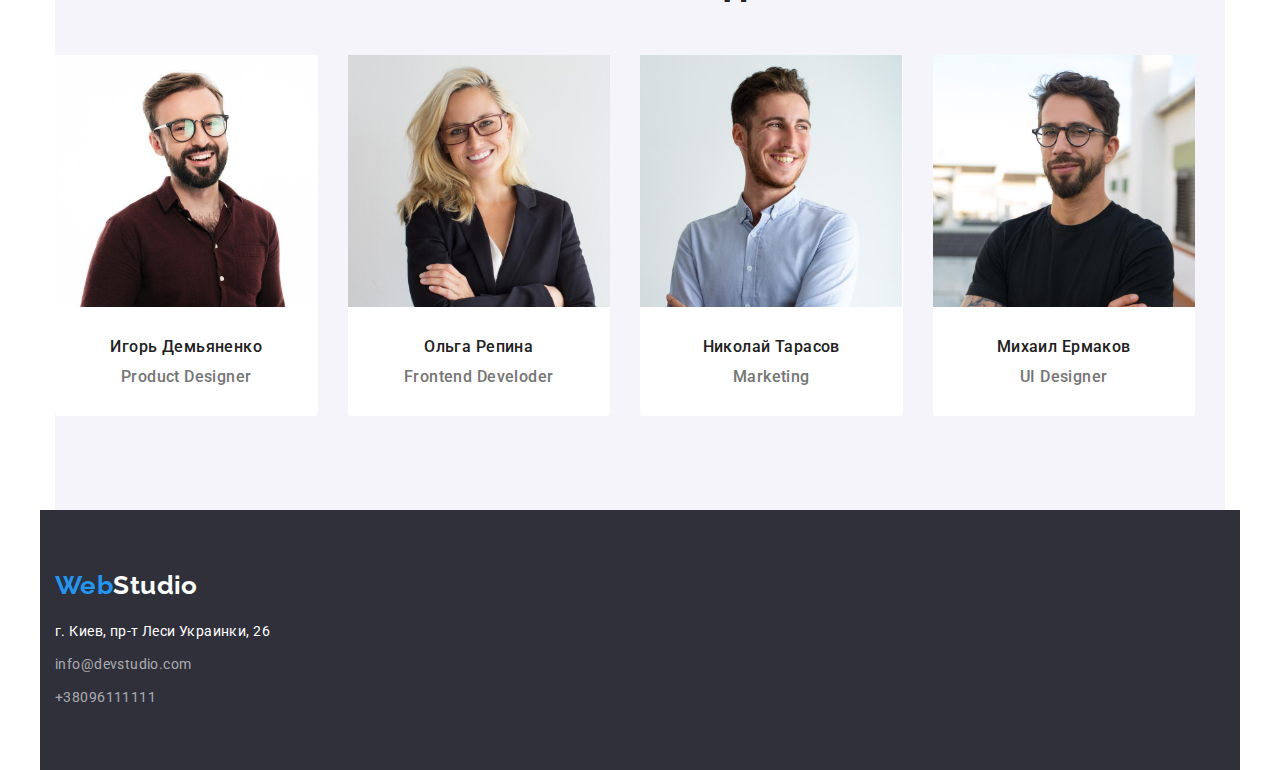
==== commit 7f185be9: "Complete Studio" ====
--- a/index.html
+++ b/index.html
@@ -19,135 +19,144 @@
   </head>
   <body>
     <!--Заголовок-->
-    <header class="container header">
+    <header>
       <!--Логотип и навигация-->
-      <nav class="nav-flex">
-        <a lang="en" href="" class="logo">Web<span class="header-logo-studio">Studio</span></a>
-        <ul class="header-nav-list">
+      <div class="container header">
+        <nav class="nav-flex">
+          <a lang="en" href="" class="logo">Web<span class="header-logo-studio">Studio</span></a>
+          <ul class="header-nav-list">
+            <li class="item">
+              <a href="./index.html" class="nav-link current">Студия</a>
+            </li>
+            <li class="item">
+              <a href="./portfolio.html" class="nav-link">Портфолио</a>
+            </li>
+            <li class="item">
+              <a href="#contacts" class="nav-link">Контакты</a>
+            </li>
+          </ul>
+        </nav>
+        <!--Контакты в шапке-->
+        <ul class="header-addr-list">
           <li class="item">
-            <a href="./index.html" class="nav-link current">Студия</a>
+            <a href="mailto:info@devstudio.com" class="address-link">info@devstudio.com</a>
           </li>
           <li class="item">
-            <a href="./portfolio.html" class="nav-link">Портфолио</a>
-          </li>
-          <li class="item">
-            <a href="#contacts" class="nav-link">Контакты</a>
+            <a href="tel:+380961111111" class="address-link">+38096111111</a>
           </li>
         </ul>
-      </nav>
-      <!--Контакты в шапке-->
-      <ul class="header-addr-list">
-        <li class="item">
-          <a href="mailto:info@devstudio.com" class="address-link">info@devstudio.com</a>
-        </li>
-        <li class="item">
-          <a href="tel:+380961111111" class="address-link">+38096111111</a>
-        </li>
-      </ul>
+      </div>
     </header>
 
     <!--Основоной контент-->
-    <main class="container">
+    <main>
       <!--Основной блок-->
-      <section class="section-business">
-        <h1 class="business-title">
-          Эффективные решения <br />
-          для вашего бизнеса
-        </h1>
-        <button type="button" class="button-service">Заказать услугу</button>
-      </section>
-      <!--Особенности-->
-      <section>
-        <h2 class="heading-visible">Особенности</h2>
-        <ul class="specificities">
-          <li class="item">
-            <h3 class="section-specificities-title">Внимание к деталям</h3>
-            <p class="section-specificities-text">
-              Идейные соображения, а также начало повседневной работы по формированию позиции.
-            </p>
-          </li>
-          <li class="item">
-            <h3 class="section-specificities-title">Пунктуальность</h3>
-            <p class="section-specificities-text">
-              Задача организации, в особенности же рамки и место обучения кадров влечет за собой.
-            </p>
-          </li>
-          <li class="item">
-            <h3 class="section-specificities-title">Планирование</h3>
-            <p class="section-specificities-text">
-              Равным образом консультация с широким активом в значительной степени обуславливает.
-            </p>
-          </li>
-          <li class="item">
-            <h3 class="section-specificities-title">Современные технологии</h3>
-            <p class="section-specificities-text">
-              Значимость этих проблем настолько очевидна, что реализация плановых заданий.
-            </p>
-          </li>
-        </ul>
-      </section>
-      <!--Чем мы занимаемся-->
-      <section class="section">
-        <h2 class="section-title">Чем мы занимаемся</h2>
-        <ul>
-          <li>
-            <img src="./images/img_1.jpg" alt="Разработка" width="370" />
-          </li>
-          <li>
-            <img src="./images/img_2.jpg" alt="Адаптивная вёрстка" width="370" />
-          </li>
-          <li>
-            <img src="./images/img_3.jpg" alt="Оформление дизайнов" width="370" />
-          </li>
-        </ul>
-      </section>
-      <!--Наша команда-->
-      <section class="section">
-        <h2 class="section-title">Наша команда</h2>
-        <ul>
-          <li>
-            <img src="./images/photo_1.jpg" alt="Фото Игорь Демьяненко" width="270" height="260" />
-            <h3 class="team-title">Игорь Демьяненко</h3>
-            <p lang="en" class="team-text">Product Designer</p>
-          </li>
-          <li>
-            <img src="./images/photo_2.jpg" alt="Фото Ольга Репина" width="270" height="260" />
-            <h3 class="team-title">Ольга Репина</h3>
-            <p lang="en" class="team-text">Frontend Develoder</p>
-          </li>
-          <li>
-            <img src="./images/photo_3.jpg" alt="Фото Николай Тарасов" width="270" height="260" />
-            <h3 class="team-title">Николай Тарасов</h3>
-            <p lang="en" class="team-text">Marketing</p>
-          </li>
-          <li>
-            <img src="./images/photo_4.jpg" alt="Фото Михаил Ермаков" width="270" height="260" />
-            <h3 class="team-title">Михаил Ермаков</h3>
-            <p lang="en" class="team-text">UI Designer</p>
-          </li>
-        </ul>
-      </section>
+      <div class="container">
+        <section class="section-business">
+          <h1 class="business-title">
+            Эффективные решения <br />
+            для вашего бизнеса
+          </h1>
+          <button type="button" class="button-service">Заказать услугу</button>
+        </section>
+        <!--Особенности-->
+        <section>
+          <h2 class="heading-visible">Особенности</h2>
+          <ul class="specificities">
+            <li class="item">
+              <h3 class="section-specificities-title">Внимание к деталям</h3>
+              <p class="section-specificities-text">
+                Идейные соображения, а также начало повседневной работы по формированию позиции.
+              </p>
+            </li>
+            <li class="item">
+              <h3 class="section-specificities-title">Пунктуальность</h3>
+              <p class="section-specificities-text">
+                Задача организации, в особенности же рамки и место обучения кадров влечет за собой.
+              </p>
+            </li>
+            <li class="item">
+              <h3 class="section-specificities-title">Планирование</h3>
+              <p class="section-specificities-text">
+                Равным образом консультация с широким активом в значительной степени обуславливает.
+              </p>
+            </li>
+            <li class="item">
+              <h3 class="section-specificities-title">Современные технологии</h3>
+              <p class="section-specificities-text">
+                Значимость этих проблем настолько очевидна, что реализация плановых заданий.
+              </p>
+            </li>
+          </ul>
+        </section>
+        <!--Чем мы занимаемся-->
+        <section class="section">
+          <h2 class="section-title">Чем мы занимаемся</h2>
+          <ul class="works">
+            <li class="item">
+              <img src="./images/img_1.jpg" alt="Разработка" />
+            </li>
+            <li class="item">
+              <img src="./images/img_2.jpg" alt="Адаптивная вёрстка" />
+            </li>
+            <li class="item">
+              <img src="./images/img_3.jpg" alt="Оформление дизайнов" />
+            </li>
+          </ul>
+        </section>
+        <!--Наша команда-->
+        <section class="section section-team">
+          <h2 class="section-title">Наша команда</h2>
+          <ul class="team">
+            <li class="team-card">
+              <img src="./images/photo_1.jpg" alt="Фото Игорь Демьяненко" />
+              <h3 class="team-title">Игорь Демьяненко</h3>
+              <p lang="en" class="team-text">Product Designer</p>
+            </li>
+
+            <li class="team-card">
+              <img src="./images/photo_2.jpg" alt="Фото Ольга Репина" />
+              <h3 class="team-title">Ольга Репина</h3>
+              <p lang="en" class="team-text">Frontend Develoder</p>
+            </li>
+
+            <li class="team-card">
+              <img src="./images/photo_3.jpg" alt="Фото Николай Тарасов" />
+              <h3 class="team-title">Николай Тарасов</h3>
+              <p lang="en" class="team-text">Marketing</p>
+            </li>
+
+            <li class="team-card">
+              <img src="./images/photo_4.jpg" alt="Фото Михаил Ермаков" />
+              <h3 class="team-title">Михаил Ермаков</h3>
+              <p lang="en" class="team-text">UI Designer</p>
+            </li>
+          </ul>
+        </section>
+      </div>
     </main>
     <!--Подвал-->
-    <footer class="container">
+    <footer>
       <!--Логотип-->
-      <a lang="en" href="" class="logo footer-logo"
-        >Web<span class="footer-logo-studio">Studio</span></a
-      >
-      <!--Адрес и контакты-->
-      <address id="contacts" class="footer-address">
-        <ul>
-          <li class="item">
-            <a href="" class="footer-address-text">г. Киев, пр-т Леси Украинки, 26</a>
-          </li>
-          <li class="item">
-            <a href="mailto:info@devstudio.com" class="footer-address-link">info@devstudio.com</a>
-          </li>
-          <li class="item">
-            <a href="tel:+380961111111" class="footer-address-link">+38096111111</a>
-          </li>
-        </ul>
-      </address>
+      <div class="container footer">
+        <a lang="en" href="" class="logo footer-logo"
+          >Web<span class="footer-logo-studio">Studio</span></a
+        >
+        <!--Адрес и контакты-->
+        <address id="contacts" class="footer-address">
+          <ul>
+            <li class="item">
+              <a href="" class="footer-address-text">г. Киев, пр-т Леси Украинки, 26</a>
+            </li>
+            <li class="item">
+              <a href="mailto:info@devstudio.com" class="footer-address-link">info@devstudio.com</a>
+            </li>
+            <li class="item">
+              <a href="tel:+380961111111" class="footer-address-link">+38096111111</a>
+            </li>
+          </ul>
+        </address>
+      </div>
     </footer>
   </body>
 </html>
--- a/css/styles.css
+++ b/css/styles.css
@@ -1,6 +1,7 @@
 :root {
   --primary-background-color: #ffffff;
   --secondary-background-color: #2f303a;
+  --another-bacground-color: #f5f4fa;
   --primary-text-color: #757575;
   --title-text-color: #212121;
   --accent-color: #2196f3;
@@ -20,13 +21,6 @@
   letter-spacing: 0.03em;
 }
 
-/* Фон футера */
-
-footer {
-  background-color: var(--secondary-background-color);
-  padding-bottom: 60px;
-}
-
 /* Убираем подчеркивания ссылок */
 
 a {
@@ -43,6 +37,7 @@
 
 img {
   display: block;
+  max-width: 100%;
 }
 
 /* Логотип */
@@ -63,6 +58,13 @@
 }
 .footer-logo-studio {
   color: var(--primary-background-color);
+}
+
+/* Фон футера */
+
+.footer {
+  background-color: var(--secondary-background-color);
+  padding-bottom: 60px;
 }
 
 /* Ссылки в хедере*/
@@ -264,6 +266,7 @@
 }
 
 /* Разметка футера */
+
 .footer-logo {
   display: block;
   padding: 0;
@@ -279,25 +282,67 @@
 }
 
 /* Разметка секций */
+
 .section {
   padding-top: 94px;
-}
-.section:last-child {
   padding-bottom: 94px;
 }
+/* .section:last-child {
+  padding-bottom: 94px;
+} */
+
+/* Секция особенности */
 
 .specificities {
   display: flex;
   padding-top: 74px;
 }
-
 .specificities .item {
+  flex-basis: calc(100% / 4 - 30px);
+}
+.specificities .item:not(:first-child) {
   margin-left: 30px;
-  width: 270px;
-}
-.specificities .item:first-child {
-  margin-left: 0;
 }
 .section-specificities-text {
   margin-top: 10px;
 }
+
+/* Секция Чем мы занимаемся */
+.works {
+  display: flex;
+  padding-top: 50px;
+}
+.works .item {
+  flex-basis: calc(100% / 3 - 30px);
+}
+.works .item:not(:first-child) {
+  margin-left: 30px;
+}
+
+/* Секция Наша команда */
+.section-team {
+  background-color: var(--another-bacground-color);
+}
+.team {
+  display: flex;
+  margin-top: 50px;
+  margin-left: auto;
+  margin-right: auto;
+}
+.team .team-card {
+  flex-basis: calc(100% / 4 - 30px);
+}
+.team .team-card:not(:first-child) {
+  margin-left: 30px;
+}
+.team-title {
+  margin-top: 30px;
+}
+.team-text {
+  margin-top: 10px;
+  margin-bottom: 30px;
+}
+.team-card {
+  background-color: var(--primary-background-color);
+  border-radius: 4px;
+}
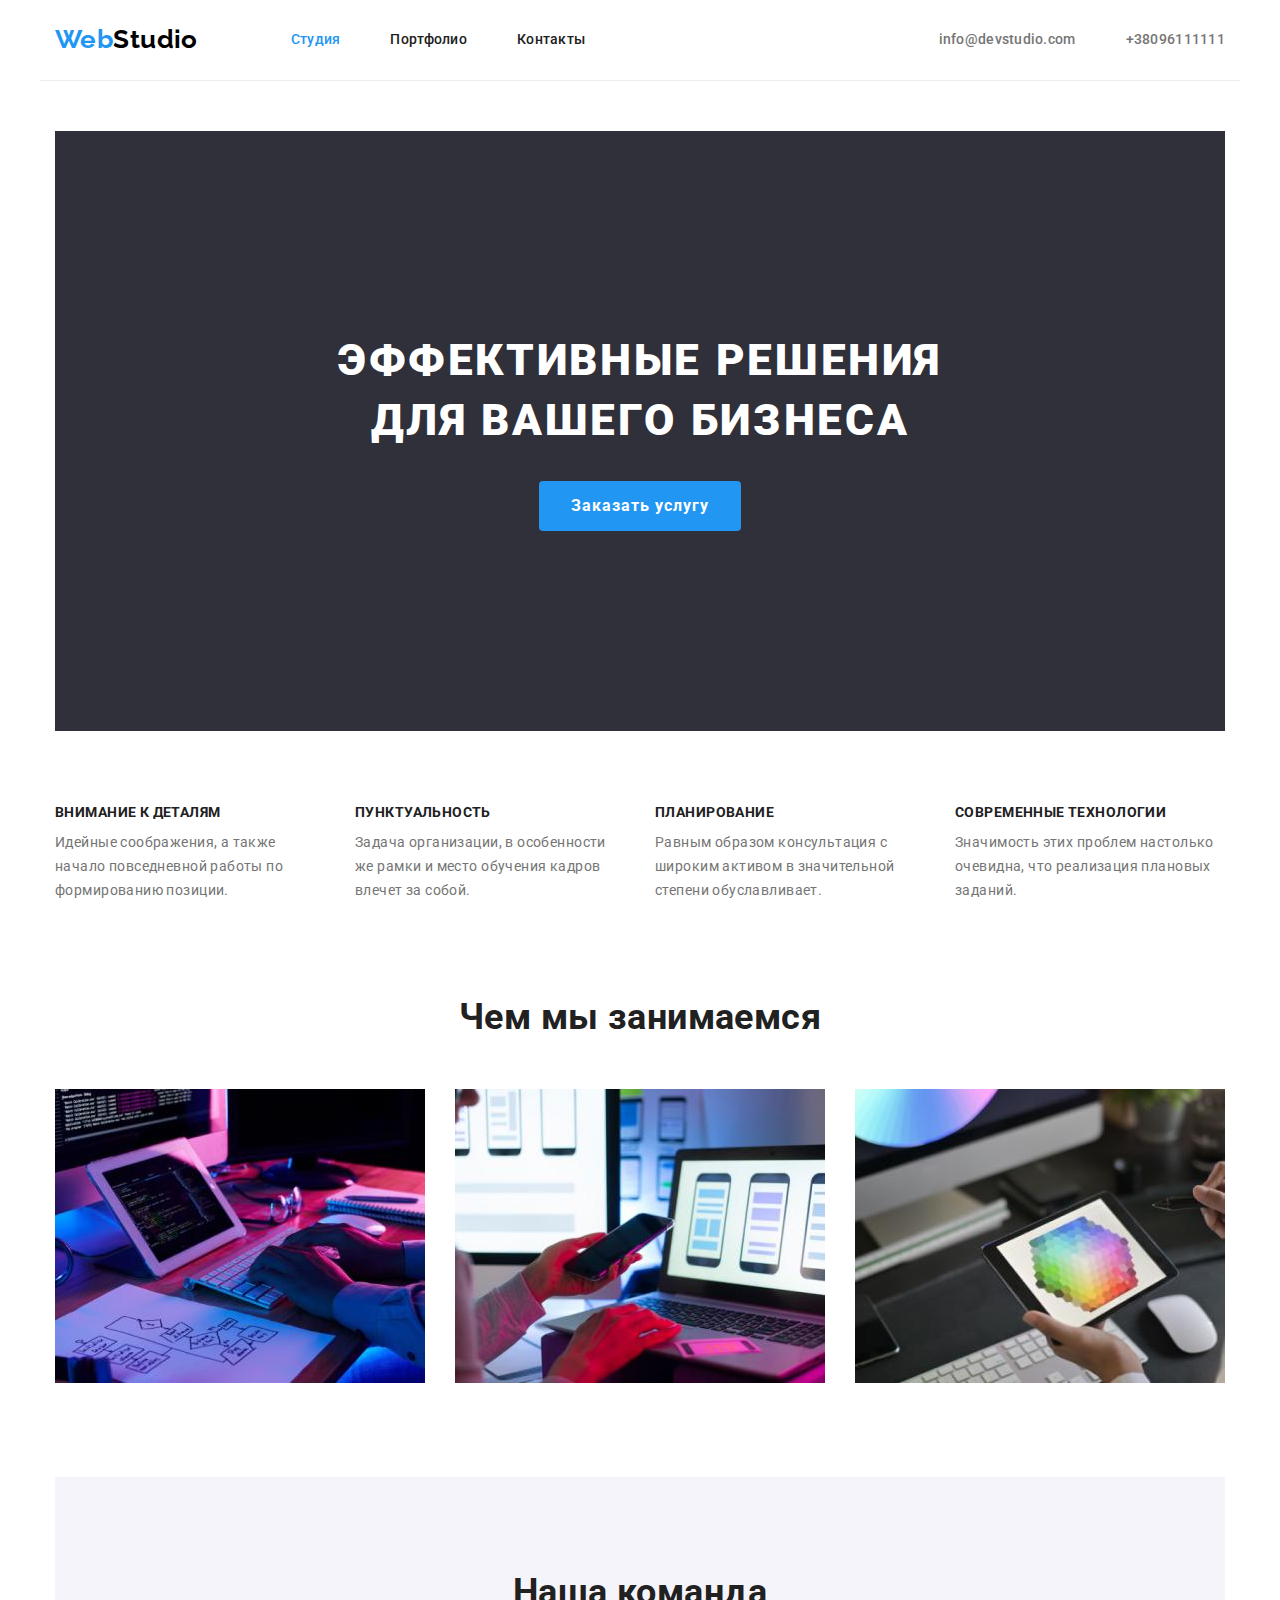
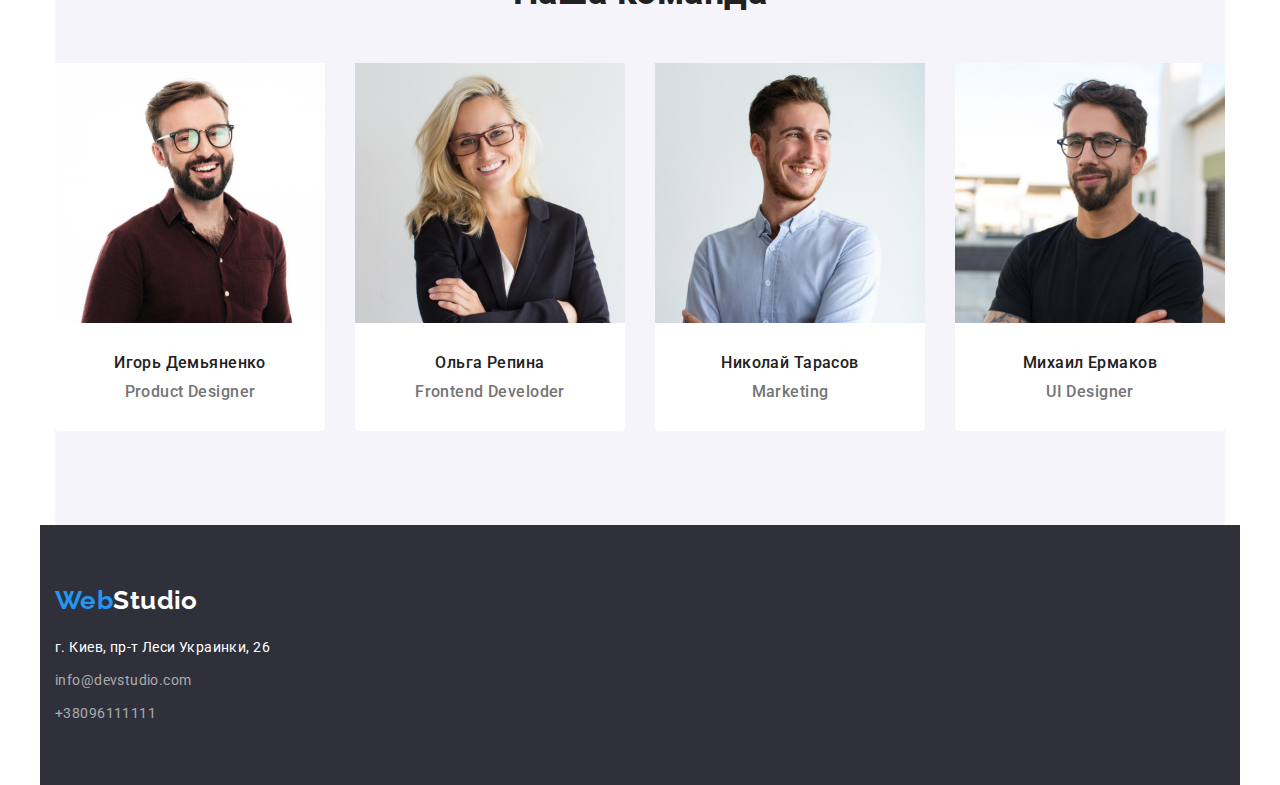
==== commit 7bf1be04: "Complete 1.0" ====
--- a/index.html
+++ b/index.html
@@ -63,25 +63,25 @@
         <section>
           <h2 class="heading-visible">Особенности</h2>
           <ul class="specificities">
-            <li class="item">
+            <li class="specificities-card">
               <h3 class="section-specificities-title">Внимание к деталям</h3>
               <p class="section-specificities-text">
                 Идейные соображения, а также начало повседневной работы по формированию позиции.
               </p>
             </li>
-            <li class="item">
+            <li class="specificities-card">
               <h3 class="section-specificities-title">Пунктуальность</h3>
               <p class="section-specificities-text">
                 Задача организации, в особенности же рамки и место обучения кадров влечет за собой.
               </p>
             </li>
-            <li class="item">
+            <li class="specificities-card">
               <h3 class="section-specificities-title">Планирование</h3>
               <p class="section-specificities-text">
                 Равным образом консультация с широким активом в значительной степени обуславливает.
               </p>
             </li>
-            <li class="item">
+            <li class="specificities-card">
               <h3 class="section-specificities-title">Современные технологии</h3>
               <p class="section-specificities-text">
                 Значимость этих проблем настолько очевидна, что реализация плановых заданий.
@@ -93,13 +93,13 @@
         <section class="section">
           <h2 class="section-title">Чем мы занимаемся</h2>
           <ul class="works">
-            <li class="item">
+            <li class="works-card">
               <img src="./images/img_1.jpg" alt="Разработка" />
             </li>
-            <li class="item">
+            <li class="works-card">
               <img src="./images/img_2.jpg" alt="Адаптивная вёрстка" />
             </li>
-            <li class="item">
+            <li class="works-card">
               <img src="./images/img_3.jpg" alt="Оформление дизайнов" />
             </li>
           </ul>
@@ -109,27 +109,35 @@
           <h2 class="section-title">Наша команда</h2>
           <ul class="team">
             <li class="team-card">
-              <img src="./images/photo_1.jpg" alt="Фото Игорь Демьяненко" />
-              <h3 class="team-title">Игорь Демьяненко</h3>
-              <p lang="en" class="team-text">Product Designer</p>
+              <div><img src="./images/photo_1.jpg" alt="Фото Игорь Демьяненко" /></div>
+              <div>
+                <h3 class="team-title">Игорь Демьяненко</h3>
+                <p lang="en" class="team-text">Product Designer</p>
+              </div>
             </li>
 
             <li class="team-card">
-              <img src="./images/photo_2.jpg" alt="Фото Ольга Репина" />
-              <h3 class="team-title">Ольга Репина</h3>
-              <p lang="en" class="team-text">Frontend Develoder</p>
+              <div><img src="./images/photo_2.jpg" alt="Фото Ольга Репина" /></div>
+              <div>
+                <h3 class="team-title">Ольга Репина</h3>
+                <p lang="en" class="team-text">Frontend Develoder</p>
+              </div>
             </li>
 
             <li class="team-card">
-              <img src="./images/photo_3.jpg" alt="Фото Николай Тарасов" />
-              <h3 class="team-title">Николай Тарасов</h3>
-              <p lang="en" class="team-text">Marketing</p>
+              <div><img src="./images/photo_3.jpg" alt="Фото Николай Тарасов" /></div>
+              <div>
+                <h3 class="team-title">Николай Тарасов</h3>
+                <p lang="en" class="team-text">Marketing</p>
+              </div>
             </li>
 
             <li class="team-card">
-              <img src="./images/photo_4.jpg" alt="Фото Михаил Ермаков" />
-              <h3 class="team-title">Михаил Ермаков</h3>
-              <p lang="en" class="team-text">UI Designer</p>
+              <div><img src="./images/photo_4.jpg" alt="Фото Михаил Ермаков" /></div>
+              <div>
+                <h3 class="team-title">Михаил Ермаков</h3>
+                <p lang="en" class="team-text">UI Designer</p>
+              </div>
             </li>
           </ul>
         </section>
--- a/css/styles.css
+++ b/css/styles.css
@@ -158,8 +158,14 @@
 /* Раздел особенности */
 
 .heading-visible {
-  visibility: hidden;
-  line-height: 0;
+  position: absolute;
+  width: 1px;
+  height: 1px;
+  margin: -1px;
+  padding: 0;
+  overflow: hidden;
+  border: 0;
+  clip: rect(0 0 0 0);
 }
 
 /* Заголовки секций */
@@ -201,6 +207,7 @@
   cursor: pointer;
   border: none;
   border-radius: 4px;
+  padding: 6px 22px;
 }
 .portfolio-title {
   color: var(--title-text-color);
@@ -208,8 +215,10 @@
   font-size: 18px;
   line-height: 2;
   letter-spacing: 0.06em;
+  margin-bottom: 4px;
 }
 .portfolio-text {
+  color: var(--primary-text-color);
   font-size: 16px;
   line-height: 1.88;
 }
@@ -287,62 +296,96 @@
   padding-top: 94px;
   padding-bottom: 94px;
 }
-/* .section:last-child {
-  padding-bottom: 94px;
-} */
-
-/* Секция особенности */
+
+/* Разметка секции Особенности */
 
 .specificities {
   display: flex;
   padding-top: 74px;
 }
-.specificities .item {
-  flex-basis: calc(100% / 4 - 30px);
-}
-.specificities .item:not(:first-child) {
+.specificities .specificities-card {
+  flex-basis: calc(100% / 4);
+}
+.specificities .specificities-card:not(:first-child) {
   margin-left: 30px;
 }
 .section-specificities-text {
-  margin-top: 10px;
-}
-
-/* Секция Чем мы занимаемся */
+  padding-top: 10px;
+}
+
+/* Разметка секции Чем мы занимаемся */
+
 .works {
   display: flex;
   padding-top: 50px;
 }
-.works .item {
-  flex-basis: calc(100% / 3 - 30px);
-}
-.works .item:not(:first-child) {
+.works .works-card {
+  flex-basis: calc(100% / 3);
+}
+.works .works-card:not(:first-child) {
   margin-left: 30px;
 }
 
-/* Секция Наша команда */
+/* Разметка секции Наша команда */
+
 .section-team {
   background-color: var(--another-bacground-color);
 }
 .team {
   display: flex;
-  margin-top: 50px;
+  padding-top: 50px;
   margin-left: auto;
   margin-right: auto;
 }
 .team .team-card {
-  flex-basis: calc(100% / 4 - 30px);
+  flex-basis: calc(100% / 4);
 }
 .team .team-card:not(:first-child) {
   margin-left: 30px;
 }
 .team-title {
-  margin-top: 30px;
+  padding-top: 30px;
 }
 .team-text {
-  margin-top: 10px;
-  margin-bottom: 30px;
+  padding-top: 10px;
+  padding-bottom: 30px;
 }
 .team-card {
   background-color: var(--primary-background-color);
   border-radius: 4px;
 }
+
+/* Разметка портфолио */
+
+/* Фильтры */
+
+.filter {
+  display: flex;
+  justify-content: center;
+}
+.filter .filter-button:not(:first-child) {
+  margin-left: 8px;
+}
+
+/* Список проектов */
+
+.portfolio {
+  display: flex;
+  padding-top: 50px;
+  margin-left: auto;
+  margin-right: auto;
+  flex-wrap: wrap;
+  margin-top: calc(-1 * 30px);
+  margin-left: calc(-1 * 30px);
+}
+.portfolio .portfolio-card {
+  flex-basis: calc(100% / 3 - 30px);
+  margin-top: 30px;
+  margin-left: 30px;
+}
+.portfolio-card-content {
+  padding: 20px 24px;
+  border-bottom-color: #eeeeee;
+  border-bottom-style: solid;
+  border-bottom-width: 1px;
+}
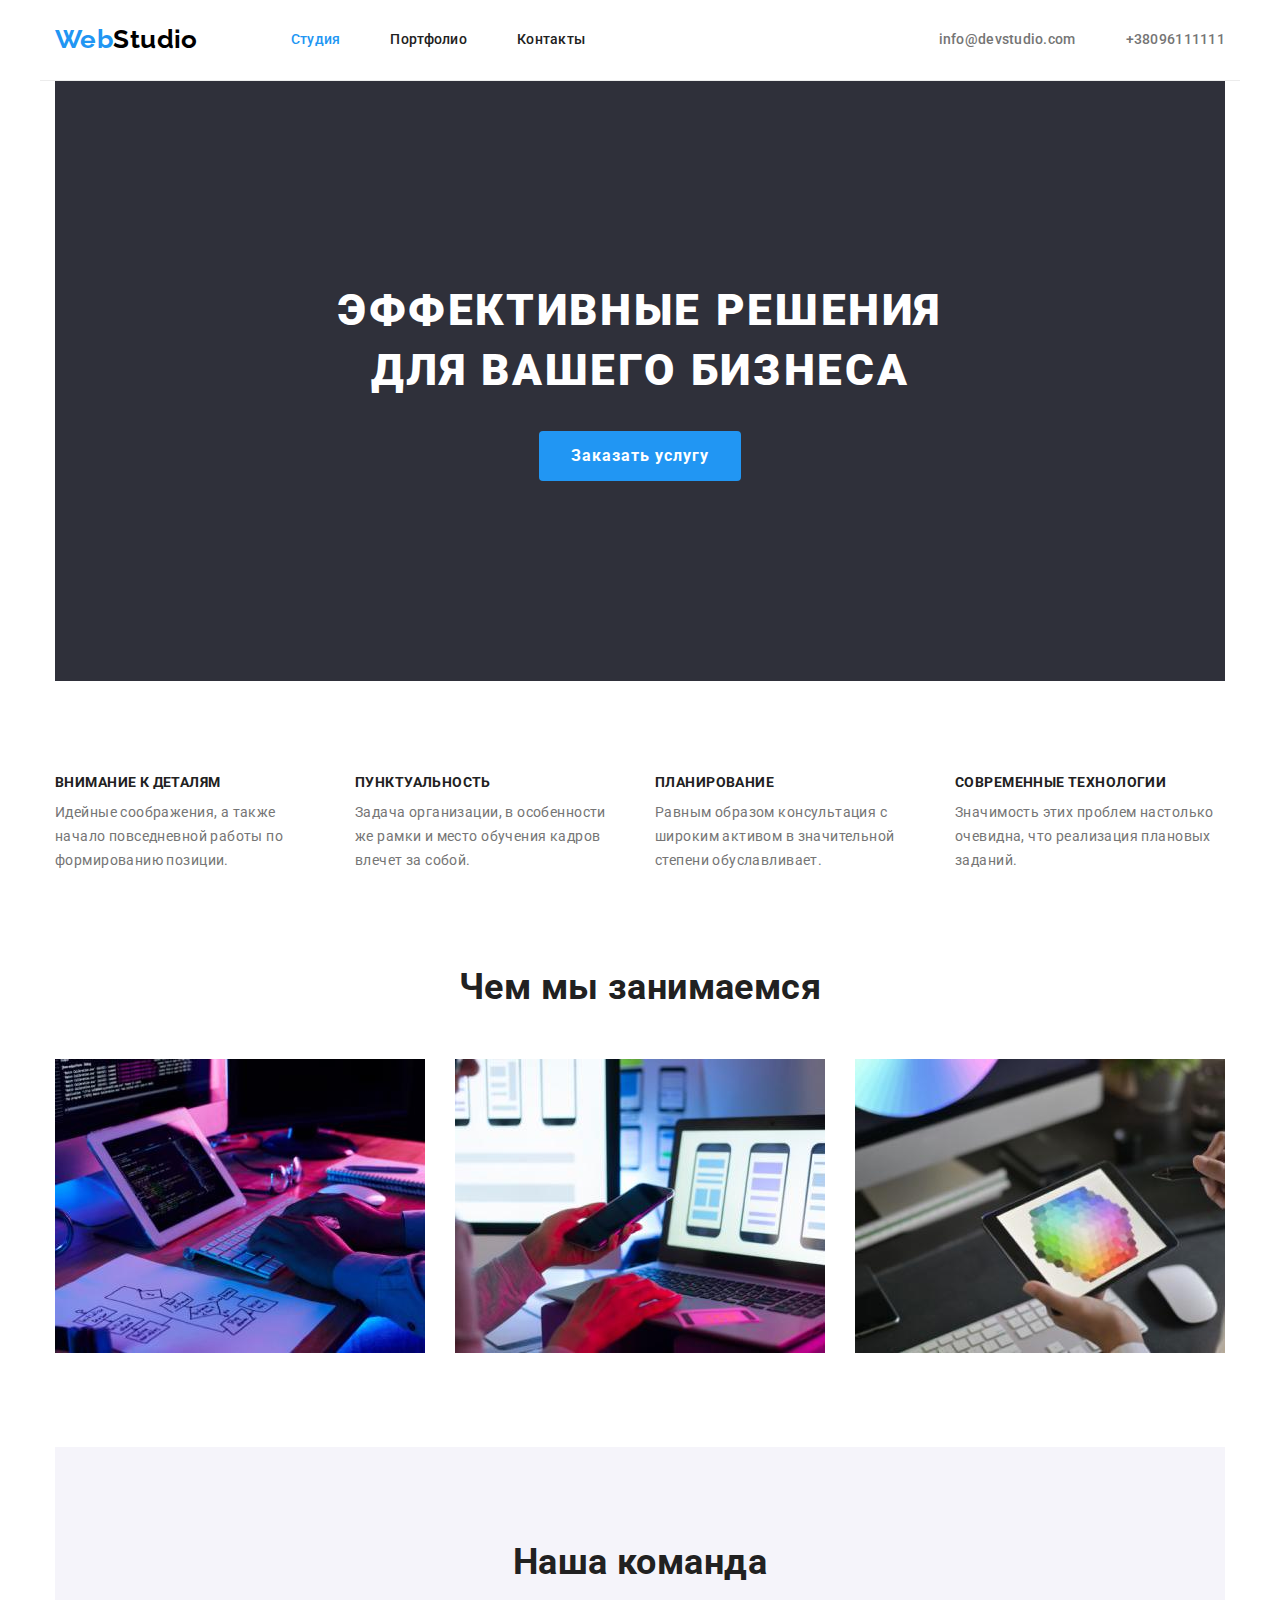
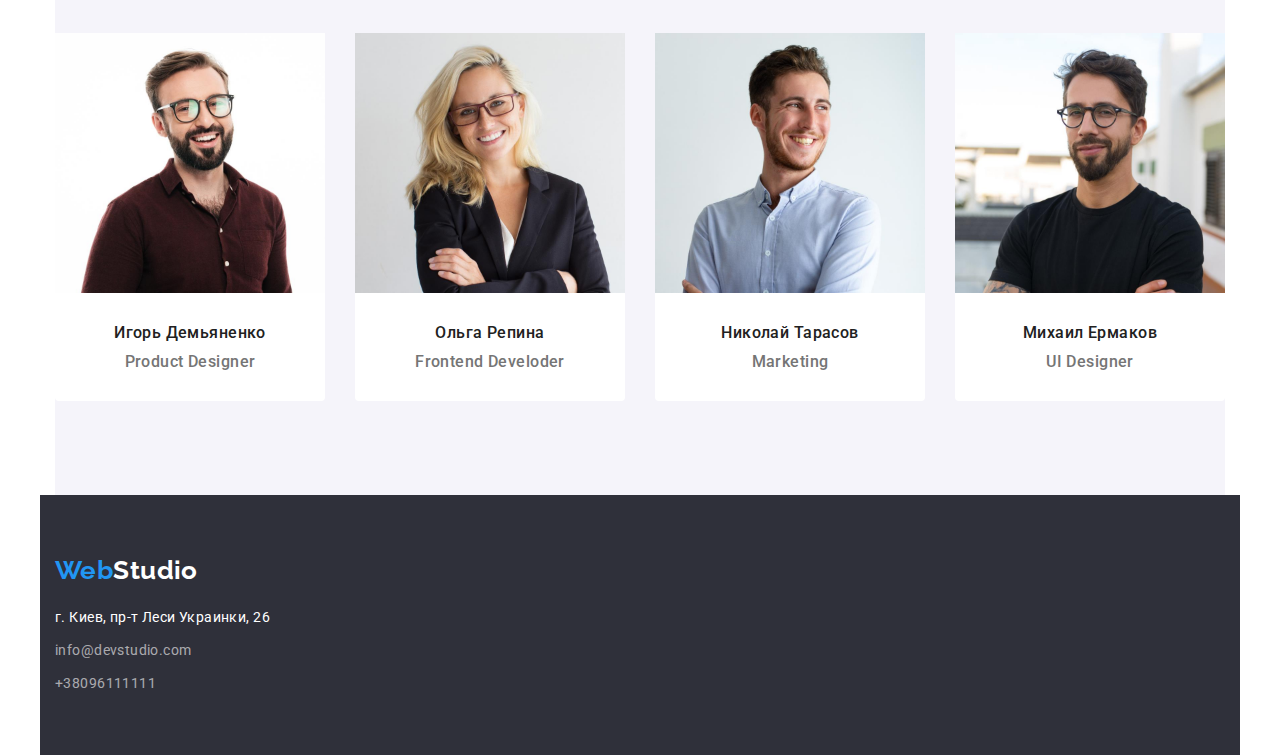
==== commit ae3fae1a: "Complete  Fix" ====
--- a/index.html
+++ b/index.html
@@ -19,152 +19,155 @@
   </head>
   <body>
     <!--Заголовок-->
-    <header>
+    <header class="container header">
       <!--Логотип и навигация-->
-      <div class="container header">
-        <nav class="nav-flex">
-          <a lang="en" href="" class="logo">Web<span class="header-logo-studio">Studio</span></a>
-          <ul class="header-nav-list">
-            <li class="item">
-              <a href="./index.html" class="nav-link current">Студия</a>
-            </li>
-            <li class="item">
-              <a href="./portfolio.html" class="nav-link">Портфолио</a>
-            </li>
-            <li class="item">
-              <a href="#contacts" class="nav-link">Контакты</a>
-            </li>
-          </ul>
-        </nav>
-        <!--Контакты в шапке-->
-        <ul class="header-addr-list">
-          <li class="item">
-            <a href="mailto:info@devstudio.com" class="address-link">info@devstudio.com</a>
+      <nav class="nav-flex">
+        <a lang="en" href="" class="logo">Web<span class="header-logo-studio">Studio</span></a>
+        <ul class="header-nav-list">
+          <li class="nav-item">
+            <a href="./index.html" class="nav-link current">Студия</a>
           </li>
-          <li class="item">
-            <a href="tel:+380961111111" class="address-link">+38096111111</a>
+          <li class="nav-item">
+            <a href="./portfolio.html" class="nav-link">Портфолио</a>
+          </li>
+          <li class="nav-item">
+            <a href="#contacts" class="nav-link">Контакты</a>
           </li>
         </ul>
-      </div>
+      </nav>
+      <!--Контакты в шапке-->
+      <ul class="header-addr-list">
+        <li class="item">
+          <a href="mailto:info@devstudio.com" class="address-link">info@devstudio.com</a>
+        </li>
+        <li class="item">
+          <a href="tel:+380961111111" class="address-link">+38096111111</a>
+        </li>
+      </ul>
     </header>
 
     <!--Основоной контент-->
-    <main>
+    <main class="container">
       <!--Основной блок-->
-      <div class="container">
-        <section class="section-business">
-          <h1 class="business-title">
-            Эффективные решения <br />
-            для вашего бизнеса
-          </h1>
-          <button type="button" class="button-service">Заказать услугу</button>
-        </section>
-        <!--Особенности-->
-        <section>
-          <h2 class="heading-visible">Особенности</h2>
-          <ul class="specificities">
-            <li class="specificities-card">
+      <section class="business">
+        <h1 class="business-title">
+          Эффективные решения <br />
+          для вашего бизнеса
+        </h1>
+        <button type="button" class="business-button">Заказать услугу</button>
+      </section>
+
+      <!--Особенности-->
+      <section class="section specificities">
+        <h2 class="heading-visible">Особенности</h2>
+        <ul class="specificities-list">
+          <li class="specificities-card">
+            <div>
               <h3 class="section-specificities-title">Внимание к деталям</h3>
               <p class="section-specificities-text">
                 Идейные соображения, а также начало повседневной работы по формированию позиции.
               </p>
-            </li>
-            <li class="specificities-card">
+            </div>
+          </li>
+          <li class="specificities-card">
+            <div>
               <h3 class="section-specificities-title">Пунктуальность</h3>
               <p class="section-specificities-text">
                 Задача организации, в особенности же рамки и место обучения кадров влечет за собой.
               </p>
-            </li>
-            <li class="specificities-card">
+            </div>
+          </li>
+          <li class="specificities-card">
+            <div>
               <h3 class="section-specificities-title">Планирование</h3>
               <p class="section-specificities-text">
                 Равным образом консультация с широким активом в значительной степени обуславливает.
               </p>
-            </li>
-            <li class="specificities-card">
+            </div>
+          </li>
+          <li class="specificities-card">
+            <div>
               <h3 class="section-specificities-title">Современные технологии</h3>
               <p class="section-specificities-text">
                 Значимость этих проблем настолько очевидна, что реализация плановых заданий.
               </p>
-            </li>
-          </ul>
-        </section>
-        <!--Чем мы занимаемся-->
-        <section class="section">
-          <h2 class="section-title">Чем мы занимаемся</h2>
-          <ul class="works">
-            <li class="works-card">
-              <img src="./images/img_1.jpg" alt="Разработка" />
-            </li>
-            <li class="works-card">
-              <img src="./images/img_2.jpg" alt="Адаптивная вёрстка" />
-            </li>
-            <li class="works-card">
-              <img src="./images/img_3.jpg" alt="Оформление дизайнов" />
-            </li>
-          </ul>
-        </section>
-        <!--Наша команда-->
-        <section class="section section-team">
-          <h2 class="section-title">Наша команда</h2>
-          <ul class="team">
-            <li class="team-card">
-              <div><img src="./images/photo_1.jpg" alt="Фото Игорь Демьяненко" /></div>
-              <div>
-                <h3 class="team-title">Игорь Демьяненко</h3>
-                <p lang="en" class="team-text">Product Designer</p>
-              </div>
-            </li>
+            </div>
+          </li>
+        </ul>
+      </section>
+      <!--Чем мы занимаемся-->
+      <section class="section">
+        <h2 class="section-title">Чем мы занимаемся</h2>
+        <ul class="works">
+          <li class="works-card">
+            <img src="./images/img_1.jpg" alt="Разработка" />
+          </li>
+          <li class="works-card">
+            <img src="./images/img_2.jpg" alt="Адаптивная вёрстка" />
+          </li>
+          <li class="works-card">
+            <img src="./images/img_3.jpg" alt="Оформление дизайнов" />
+          </li>
+        </ul>
+      </section>
+      <!--Наша команда-->
+      <section class="section section-team">
+        <h2 class="section-title">Наша команда</h2>
+        <ul class="team">
+          <li class="team-card">
+            <div><img src="./images/photo_1.jpg" alt="Фото Игорь Демьяненко" /></div>
+            <div>
+              <h3 class="team-title">Игорь Демьяненко</h3>
+              <p lang="en" class="team-text">Product Designer</p>
+            </div>
+          </li>
 
-            <li class="team-card">
-              <div><img src="./images/photo_2.jpg" alt="Фото Ольга Репина" /></div>
-              <div>
-                <h3 class="team-title">Ольга Репина</h3>
-                <p lang="en" class="team-text">Frontend Develoder</p>
-              </div>
-            </li>
+          <li class="team-card">
+            <div><img src="./images/photo_2.jpg" alt="Фото Ольга Репина" /></div>
+            <div>
+              <h3 class="team-title">Ольга Репина</h3>
+              <p lang="en" class="team-text">Frontend Develoder</p>
+            </div>
+          </li>
 
-            <li class="team-card">
-              <div><img src="./images/photo_3.jpg" alt="Фото Николай Тарасов" /></div>
-              <div>
-                <h3 class="team-title">Николай Тарасов</h3>
-                <p lang="en" class="team-text">Marketing</p>
-              </div>
-            </li>
+          <li class="team-card">
+            <div><img src="./images/photo_3.jpg" alt="Фото Николай Тарасов" /></div>
+            <div>
+              <h3 class="team-title">Николай Тарасов</h3>
+              <p lang="en" class="team-text">Marketing</p>
+            </div>
+          </li>
 
-            <li class="team-card">
-              <div><img src="./images/photo_4.jpg" alt="Фото Михаил Ермаков" /></div>
-              <div>
-                <h3 class="team-title">Михаил Ермаков</h3>
-                <p lang="en" class="team-text">UI Designer</p>
-              </div>
-            </li>
-          </ul>
-        </section>
-      </div>
+          <li class="team-card">
+            <div><img src="./images/photo_4.jpg" alt="Фото Михаил Ермаков" /></div>
+            <div>
+              <h3 class="team-title">Михаил Ермаков</h3>
+              <p lang="en" class="team-text">UI Designer</p>
+            </div>
+          </li>
+        </ul>
+      </section>
     </main>
     <!--Подвал-->
-    <footer>
+    <footer class="container footer">
       <!--Логотип-->
-      <div class="container footer">
-        <a lang="en" href="" class="logo footer-logo"
-          >Web<span class="footer-logo-studio">Studio</span></a
-        >
-        <!--Адрес и контакты-->
-        <address id="contacts" class="footer-address">
-          <ul>
-            <li class="item">
-              <a href="" class="footer-address-text">г. Киев, пр-т Леси Украинки, 26</a>
-            </li>
-            <li class="item">
-              <a href="mailto:info@devstudio.com" class="footer-address-link">info@devstudio.com</a>
-            </li>
-            <li class="item">
-              <a href="tel:+380961111111" class="footer-address-link">+38096111111</a>
-            </li>
-          </ul>
-        </address>
-      </div>
+      <a lang="en" href="" class="logo footer-logo"
+        >Web<span class="footer-logo-studio">Studio</span></a
+      >
+      <!--Адрес и контакты-->
+      <address id="contacts" class="footer-address">
+        <ul>
+          <li class="item">
+            <a href="" class="footer-address-text">г. Киев, пр-т Леси Украинки, 26</a>
+          </li>
+          <li class="item">
+            <a href="mailto:info@devstudio.com" class="footer-address-link">info@devstudio.com</a>
+          </li>
+          <li class="item">
+            <a href="tel:+380961111111" class="footer-address-link">+38096111111</a>
+          </li>
+        </ul>
+      </address>
     </footer>
   </body>
 </html>
--- a/css/styles.css
+++ b/css/styles.css
@@ -51,7 +51,6 @@
   line-height: 1.19;
   padding-top: 24px;
   padding-bottom: 25px;
-  margin-right: 93px;
 }
 .header-logo-studio {
   color: #000000;
@@ -120,10 +119,11 @@
 
 /* Шапка */
 
-.section-business {
+.business {
   background-color: var(--secondary-background-color);
   text-align: center;
 }
+
 .business-title {
   color: var(--primary-background-color);
   font-weight: 900;
@@ -138,7 +138,7 @@
 
 /* Кнопки */
 
-.button-service {
+.business-button {
   display: inline-block;
   background-color: var(--accent-color);
   color: var(--primary-background-color);
@@ -176,6 +176,7 @@
   font-size: 36px;
   line-height: 1.17;
   text-align: center;
+  padding-bottom: 50px;
 }
 .section-specificities-title {
   color: var(--title-text-color);
@@ -197,6 +198,7 @@
 /* Портфолио */
 
 .portfolio-buttons {
+  display: inline-block;
   background-color: #f5f4fa;
   color: var(--title-text-color);
   font-family: inherit;
@@ -255,16 +257,16 @@
   border-bottom-style: solid;
   border-bottom-width: 1px;
   border-bottom-color: #ececec;
-  margin-bottom: 50px;
 }
 .nav-flex {
   display: flex;
 }
 .header-nav-list {
   display: flex;
-}
-.header-nav-list .item:not(:last-child) {
-  margin-right: 50px;
+  margin-left: 93px;
+}
+.header-nav-list .nav-item:not(:first-child) {
+  margin-left: 50px;
 }
 .header-addr-list {
   display: flex;
@@ -299,25 +301,26 @@
 
 /* Разметка секции Особенности */
 
-.specificities {
-  display: flex;
-  padding-top: 74px;
-}
-.specificities .specificities-card {
+.specificities-list {
+  display: flex;
+}
+.specificities-card {
   flex-basis: calc(100% / 4);
 }
-.specificities .specificities-card:not(:first-child) {
+.specificities-card:not(:first-child) {
   margin-left: 30px;
 }
 .section-specificities-text {
   padding-top: 10px;
 }
+.specificities {
+  padding-bottom: 0;
+}
 
 /* Разметка секции Чем мы занимаемся */
 
 .works {
   display: flex;
-  padding-top: 50px;
 }
 .works .works-card {
   flex-basis: calc(100% / 3);
@@ -333,7 +336,6 @@
 }
 .team {
   display: flex;
-  padding-top: 50px;
   margin-left: auto;
   margin-right: auto;
 }
@@ -385,7 +387,13 @@
 }
 .portfolio-card-content {
   padding: 20px 24px;
+  border-right-color: #eeeeee;
+  border-right-style: solid;
+  border-right-width: 1px;
   border-bottom-color: #eeeeee;
   border-bottom-style: solid;
   border-bottom-width: 1px;
-}
+  border-left-color: #eeeeee;
+  border-left-style: solid;
+  border-left-width: 1px;
+}
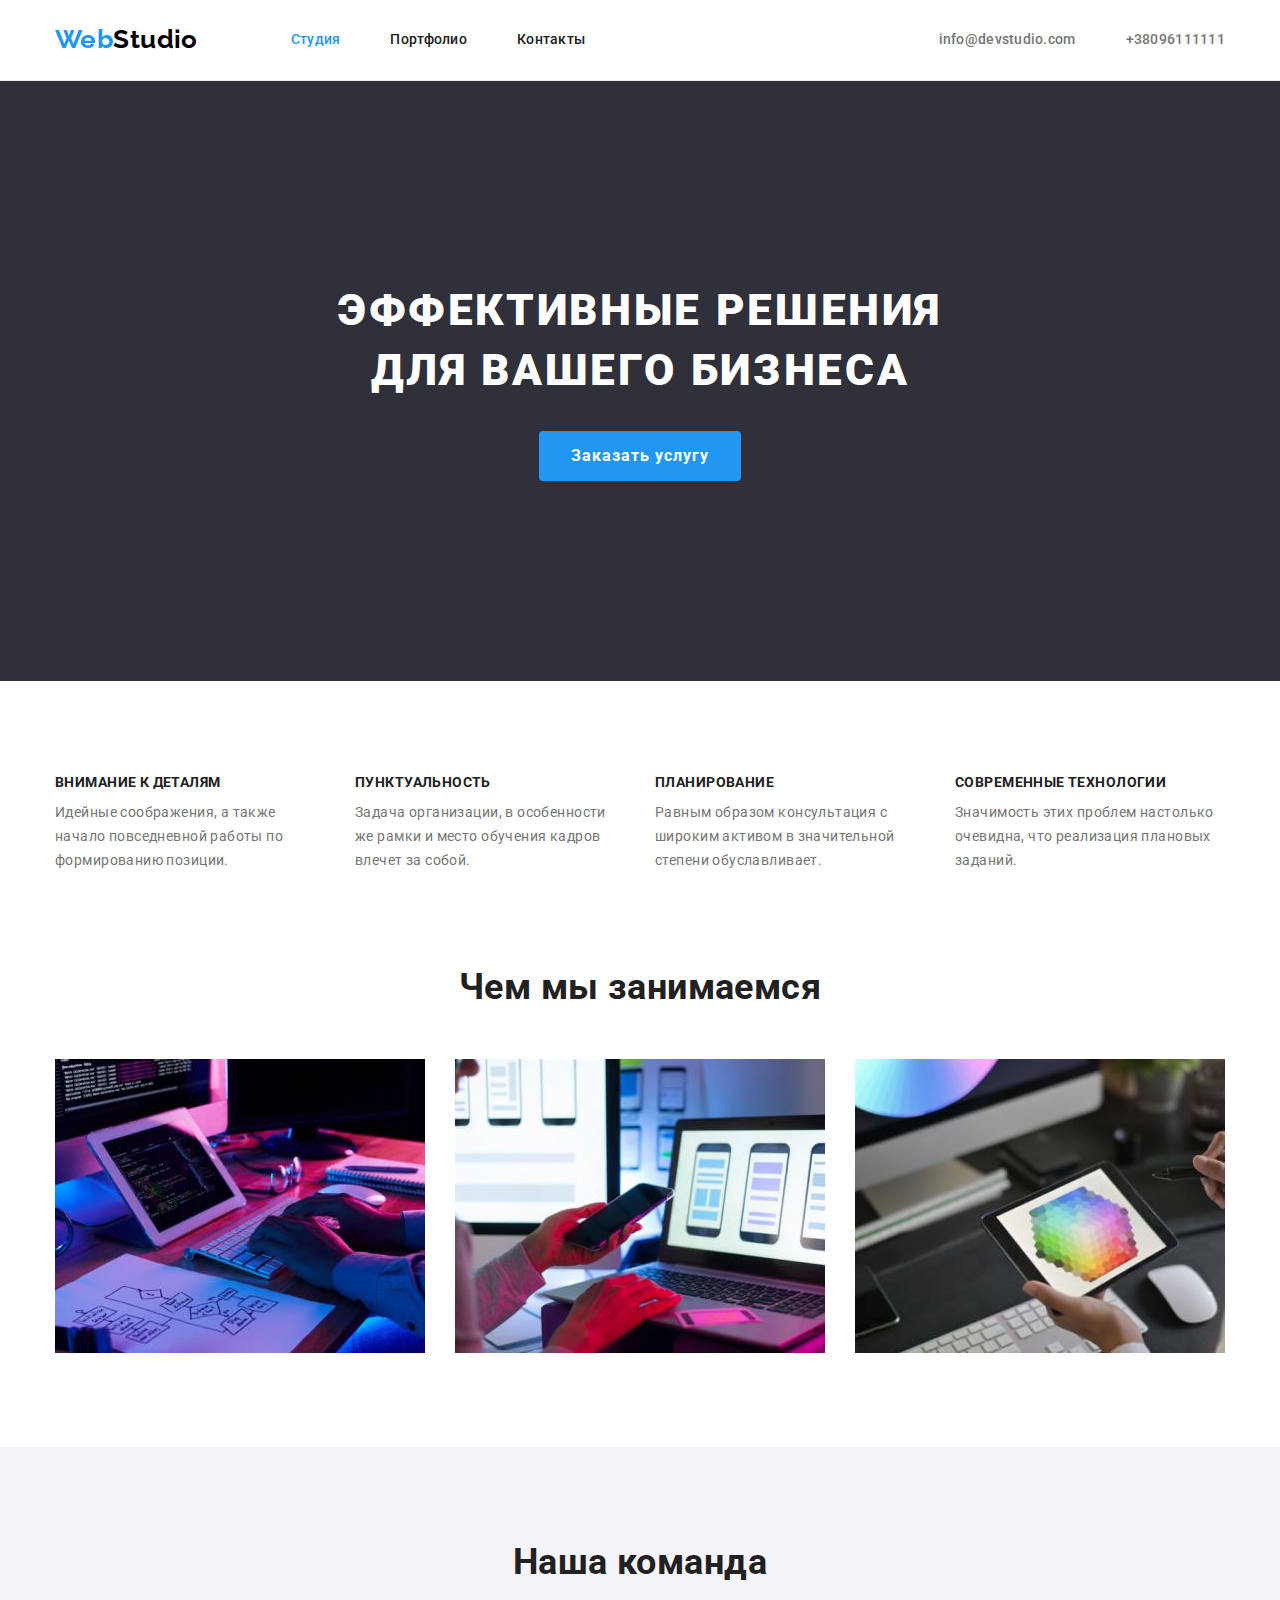
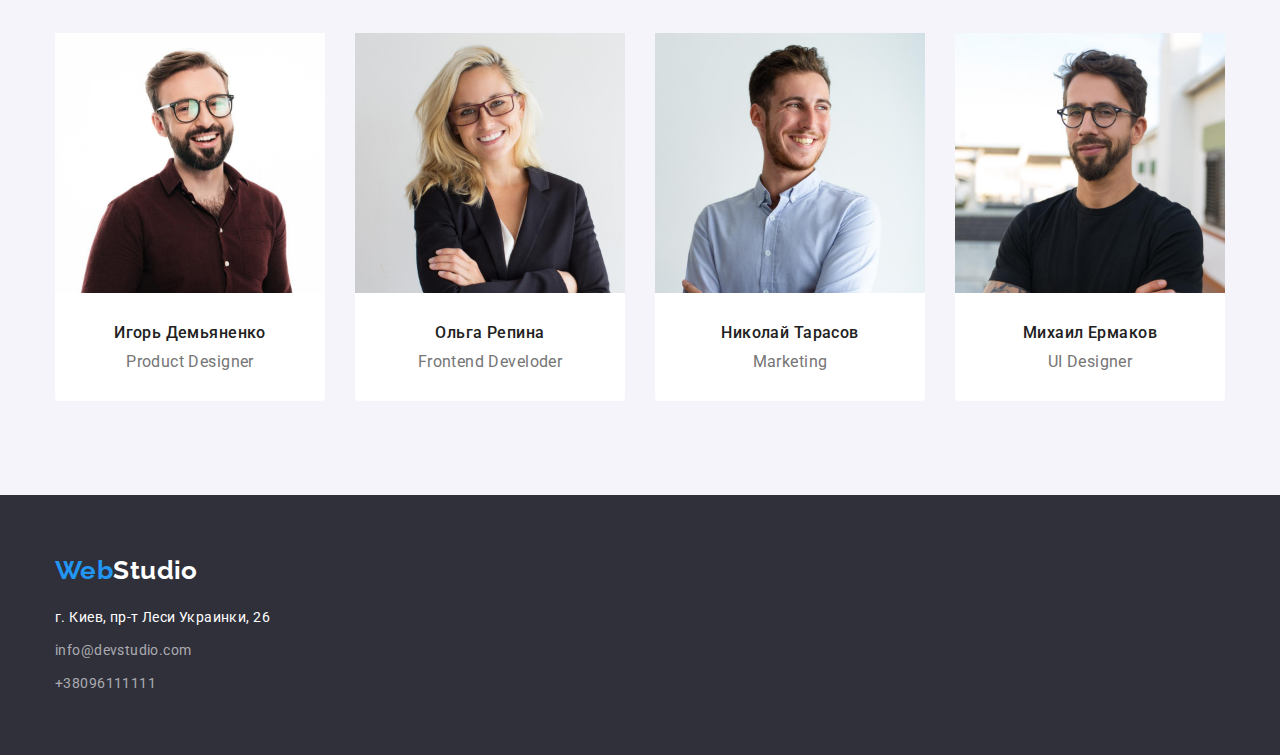
==== commit c9fa46de: "Fix" ====
--- a/index.html
+++ b/index.html
@@ -19,155 +19,175 @@
   </head>
   <body>
     <!--Заголовок-->
-    <header class="container header">
+
+    <header class="header">
       <!--Логотип и навигация-->
-      <nav class="nav-flex">
-        <a lang="en" href="" class="logo">Web<span class="header-logo-studio">Studio</span></a>
-        <ul class="header-nav-list">
-          <li class="nav-item">
-            <a href="./index.html" class="nav-link current">Студия</a>
+
+      <div class="container header-flex">
+        <nav class="nav-flex">
+          <div class="header-logo">
+            <a lang="en" href="" class="logo">Web<span class="header-logo-studio">Studio</span></a>
+          </div>
+          <ul class="header-nav-list">
+            <li class="nav-item">
+              <a href="./index.html" class="nav-link current">Студия</a>
+            </li>
+            <li class="nav-item">
+              <a href="./portfolio.html" class="nav-link">Портфолио</a>
+            </li>
+            <li class="nav-item">
+              <a href="#contacts" class="nav-link">Контакты</a>
+            </li>
+          </ul>
+        </nav>
+
+        <!--Контакты в шапке-->
+
+        <ul class="header-addr-list">
+          <li class="addr-item">
+            <a href="mailto:info@devstudio.com" class="address-link">info@devstudio.com</a>
           </li>
-          <li class="nav-item">
-            <a href="./portfolio.html" class="nav-link">Портфолио</a>
-          </li>
-          <li class="nav-item">
-            <a href="#contacts" class="nav-link">Контакты</a>
+          <li class="addr-item">
+            <a href="tel:+380961111111" class="address-link">+38096111111</a>
           </li>
         </ul>
-      </nav>
-      <!--Контакты в шапке-->
-      <ul class="header-addr-list">
-        <li class="item">
-          <a href="mailto:info@devstudio.com" class="address-link">info@devstudio.com</a>
-        </li>
-        <li class="item">
-          <a href="tel:+380961111111" class="address-link">+38096111111</a>
-        </li>
-      </ul>
+      </div>
     </header>
 
     <!--Основоной контент-->
-    <main class="container">
+    <main>
       <!--Основной блок-->
       <section class="business">
-        <h1 class="business-title">
-          Эффективные решения <br />
-          для вашего бизнеса
-        </h1>
+        <h1 class="business-title">Эффективные решения для вашего бизнеса</h1>
         <button type="button" class="business-button">Заказать услугу</button>
       </section>
 
       <!--Особенности-->
       <section class="section specificities">
-        <h2 class="heading-visible">Особенности</h2>
-        <ul class="specificities-list">
-          <li class="specificities-card">
-            <div>
+        <div class="container">
+          <h2 class="heading-visible">Особенности</h2>
+          <ul class="specificities-list">
+            <li class="specificities-card">
               <h3 class="section-specificities-title">Внимание к деталям</h3>
               <p class="section-specificities-text">
                 Идейные соображения, а также начало повседневной работы по формированию позиции.
               </p>
-            </div>
-          </li>
-          <li class="specificities-card">
-            <div>
+            </li>
+
+            <li class="specificities-card">
               <h3 class="section-specificities-title">Пунктуальность</h3>
               <p class="section-specificities-text">
                 Задача организации, в особенности же рамки и место обучения кадров влечет за собой.
               </p>
-            </div>
-          </li>
-          <li class="specificities-card">
-            <div>
+            </li>
+
+            <li class="specificities-card">
               <h3 class="section-specificities-title">Планирование</h3>
               <p class="section-specificities-text">
                 Равным образом консультация с широким активом в значительной степени обуславливает.
               </p>
-            </div>
-          </li>
-          <li class="specificities-card">
-            <div>
+            </li>
+
+            <li class="specificities-card">
               <h3 class="section-specificities-title">Современные технологии</h3>
               <p class="section-specificities-text">
                 Значимость этих проблем настолько очевидна, что реализация плановых заданий.
               </p>
-            </div>
-          </li>
-        </ul>
+            </li>
+          </ul>
+        </div>
       </section>
       <!--Чем мы занимаемся-->
       <section class="section">
-        <h2 class="section-title">Чем мы занимаемся</h2>
-        <ul class="works">
-          <li class="works-card">
-            <img src="./images/img_1.jpg" alt="Разработка" />
-          </li>
-          <li class="works-card">
-            <img src="./images/img_2.jpg" alt="Адаптивная вёрстка" />
-          </li>
-          <li class="works-card">
-            <img src="./images/img_3.jpg" alt="Оформление дизайнов" />
-          </li>
-        </ul>
+        <div class="container">
+          <h2 class="section-title">Чем мы занимаемся</h2>
+          <ul class="works">
+            <li class="works-card">
+              <img src="./images/img_1.jpg" alt="Разработка" />
+            </li>
+            <li class="works-card">
+              <img src="./images/img_2.jpg" alt="Адаптивная вёрстка" />
+            </li>
+            <li class="works-card">
+              <img src="./images/img_3.jpg" alt="Оформление дизайнов" />
+            </li>
+          </ul>
+        </div>
       </section>
       <!--Наша команда-->
       <section class="section section-team">
-        <h2 class="section-title">Наша команда</h2>
-        <ul class="team">
-          <li class="team-card">
-            <div><img src="./images/photo_1.jpg" alt="Фото Игорь Демьяненко" /></div>
-            <div>
-              <h3 class="team-title">Игорь Демьяненко</h3>
-              <p lang="en" class="team-text">Product Designer</p>
-            </div>
-          </li>
+        <div class="container">
+          <h2 class="section-title">Наша команда</h2>
+          <ul class="team">
+            <li class="team-card">
+              <div class="team-card-thumb">
+                <img src="./images/photo_1.jpg" alt="Фото Игорь Демьяненко" />
+              </div>
+              <div class="team-card-content">
+                <h3 class="team-title">Игорь Демьяненко</h3>
+                <p lang="en" class="team-text">Product Designer</p>
+              </div>
+            </li>
 
-          <li class="team-card">
-            <div><img src="./images/photo_2.jpg" alt="Фото Ольга Репина" /></div>
-            <div>
-              <h3 class="team-title">Ольга Репина</h3>
-              <p lang="en" class="team-text">Frontend Develoder</p>
-            </div>
-          </li>
+            <li class="team-card">
+              <div class="team-card-thumb">
+                <img src="./images/photo_2.jpg" alt="Фото Ольга Репина" />
+              </div>
+              <div class="team-card-content">
+                <h3 class="team-title">Ольга Репина</h3>
+                <p lang="en" class="team-text">Frontend Develoder</p>
+              </div>
+            </li>
 
-          <li class="team-card">
-            <div><img src="./images/photo_3.jpg" alt="Фото Николай Тарасов" /></div>
-            <div>
-              <h3 class="team-title">Николай Тарасов</h3>
-              <p lang="en" class="team-text">Marketing</p>
-            </div>
-          </li>
+            <li class="team-card">
+              <div class="team-card-thumb">
+                <img src="./images/photo_3.jpg" alt="Фото Николай Тарасов" />
+              </div>
+              <div class="team-card-content">
+                <h3 class="team-title">Николай Тарасов</h3>
+                <p lang="en" class="team-text">Marketing</p>
+              </div>
+            </li>
 
-          <li class="team-card">
-            <div><img src="./images/photo_4.jpg" alt="Фото Михаил Ермаков" /></div>
-            <div>
-              <h3 class="team-title">Михаил Ермаков</h3>
-              <p lang="en" class="team-text">UI Designer</p>
-            </div>
-          </li>
-        </ul>
+            <li class="team-card">
+              <div class="team-card-thumb">
+                <img src="./images/photo_4.jpg" alt="Фото Михаил Ермаков" />
+              </div>
+              <div class="team-card-content">
+                <h3 class="team-title">Михаил Ермаков</h3>
+                <p lang="en" class="team-text">UI Designer</p>
+              </div>
+            </li>
+          </ul>
+        </div>
       </section>
     </main>
     <!--Подвал-->
-    <footer class="container footer">
-      <!--Логотип-->
-      <a lang="en" href="" class="logo footer-logo"
-        >Web<span class="footer-logo-studio">Studio</span></a
-      >
-      <!--Адрес и контакты-->
-      <address id="contacts" class="footer-address">
-        <ul>
-          <li class="item">
-            <a href="" class="footer-address-text">г. Киев, пр-т Леси Украинки, 26</a>
-          </li>
-          <li class="item">
-            <a href="mailto:info@devstudio.com" class="footer-address-link">info@devstudio.com</a>
-          </li>
-          <li class="item">
-            <a href="tel:+380961111111" class="footer-address-link">+38096111111</a>
-          </li>
-        </ul>
-      </address>
+
+    <footer class="footer">
+      <div class="container">
+        <!--Логотип-->
+
+        <a lang="en" href="" class="logo footer-logo"
+          >Web<span class="footer-logo-studio">Studio</span></a
+        >
+
+        <!--Адрес и контакты-->
+
+        <address id="contacts" class="footer-address">
+          <ul>
+            <li class="footer-addr-item">
+              <a href="" class="footer-address-text">г. Киев, пр-т Леси Украинки, 26</a>
+            </li>
+            <li class="footer-addr-item">
+              <a href="mailto:info@devstudio.com" class="footer-address-link">info@devstudio.com</a>
+            </li>
+            <li class="footer-addr-item">
+              <a href="tel:+380961111111" class="footer-address-link">+38096111111</a>
+            </li>
+          </ul>
+        </address>
+      </div>
     </footer>
   </body>
 </html>
--- a/css/styles.css
+++ b/css/styles.css
@@ -12,6 +12,7 @@
 html {
   box-sizing: border-box;
 }
+
 body {
   background-color: var(--primary-background-color);
   color: var(--primary-text-color);
@@ -49,12 +50,12 @@
   font-weight: 700;
   font-size: 26px;
   line-height: 1.19;
-  padding-top: 24px;
-  padding-bottom: 25px;
-}
+}
+
 .header-logo-studio {
   color: #000000;
 }
+
 .footer-logo-studio {
   color: var(--primary-background-color);
 }
@@ -63,6 +64,7 @@
 
 .footer {
   background-color: var(--secondary-background-color);
+  padding-top: 60px;
   padding-bottom: 60px;
 }
 
@@ -77,6 +79,7 @@
   padding-top: 32px;
   padding-bottom: 32px;
 }
+
 .nav-link {
   display: block;
   color: var(--title-text-color);
@@ -97,6 +100,7 @@
   padding: 0;
   margin: 0;
 }
+
 .footer-address-link {
   color: rgba(255, 255, 255, 0.6);
 }
@@ -113,6 +117,7 @@
 .footer-address-link:focus {
   color: var(--accent-color);
 }
+
 .current {
   color: var(--accent-color);
 }
@@ -122,6 +127,8 @@
 .business {
   background-color: var(--secondary-background-color);
   text-align: center;
+  padding-top: 200px;
+  padding-bottom: 200px;
 }
 
 .business-title {
@@ -132,7 +139,8 @@
   text-align: center;
   letter-spacing: 0.06em;
   text-transform: uppercase;
-  padding-top: 200px;
+  max-width: 696px;
+  margin: 0 auto;
   margin-bottom: 30px;
 }
 
@@ -152,7 +160,6 @@
   border: none;
   border-radius: 4px;
   padding: 10px 32px;
-  margin-bottom: 200px;
 }
 
 /* Раздел особенности */
@@ -176,20 +183,23 @@
   font-size: 36px;
   line-height: 1.17;
   text-align: center;
-  padding-bottom: 50px;
-}
+  margin-bottom: 50px;
+}
+
 .section-specificities-title {
   color: var(--title-text-color);
   font-size: 14px;
   line-height: 1.14;
   text-transform: uppercase;
 }
+
 .team-title {
   color: var(--title-text-color);
-}
+  font-weight: 500;
+}
+
 .team-title,
 .team-text {
-  font-weight: 500;
   font-size: 16px;
   line-height: 1.19;
   text-align: center;
@@ -211,6 +221,7 @@
   border-radius: 4px;
   padding: 6px 22px;
 }
+
 .portfolio-title {
   color: var(--title-text-color);
   font-weight: 700;
@@ -219,6 +230,7 @@
   letter-spacing: 0.06em;
   margin-bottom: 4px;
 }
+
 .portfolio-text {
   color: var(--primary-text-color);
   font-size: 16px;
@@ -235,9 +247,12 @@
 h4,
 h5,
 h6,
+p {
+  margin: 0;
+}
+
 ul,
-li,
-p {
+li {
   margin: 0;
   padding: 0;
 }
@@ -252,43 +267,56 @@
 }
 
 /* Разметка шапки */
+
 .header {
-  display: flex;
   border-bottom-style: solid;
   border-bottom-width: 1px;
   border-bottom-color: #ececec;
 }
+
+.header-logo {
+  padding-top: 24px;
+  padding-bottom: 25px;
+}
+
+.header-flex {
+  display: flex;
+}
+
 .nav-flex {
   display: flex;
 }
+
 .header-nav-list {
   display: flex;
   margin-left: 93px;
 }
-.header-nav-list .nav-item:not(:first-child) {
+
+.nav-item:not(:first-child) {
   margin-left: 50px;
 }
+
 .header-addr-list {
   display: flex;
   margin-left: auto;
 }
-.header-addr-list .item:not(:last-child) {
-  margin-right: 50px;
+
+.addr-item:not(:first-child) {
+  margin-left: 50px;
 }
 
 /* Разметка футера */
 
 .footer-logo {
   display: block;
-  padding: 0;
-  margin: 0;
-  padding-top: 60px;
   margin-bottom: 20px;
 }
-.footer-address .item {
+
+.footer-addr-item {
   margin-bottom: 9px;
 }
-.footer-address .item:last-child {
+
+.footer-addr-item:last-child {
   margin-bottom: 0;
 }
 
@@ -303,16 +331,18 @@
 
 .specificities-list {
   display: flex;
-}
+  margin-left: -30px;
+}
+
 .specificities-card {
-  flex-basis: calc(100% / 4);
-}
-.specificities-card:not(:first-child) {
+  flex-basis: calc(100% / 4 - 30px);
   margin-left: 30px;
 }
-.section-specificities-text {
-  padding-top: 10px;
-}
+
+.section-specificities-title {
+  margin-bottom: 10px;
+}
+
 .specificities {
   padding-bottom: 0;
 }
@@ -321,11 +351,11 @@
 
 .works {
   display: flex;
-}
-.works .works-card {
-  flex-basis: calc(100% / 3);
-}
-.works .works-card:not(:first-child) {
+  margin-left: -30px;
+}
+
+.works-card {
+  flex-basis: calc(100% / 3 - 30px);
   margin-left: 30px;
 }
 
@@ -334,24 +364,26 @@
 .section-team {
   background-color: var(--another-bacground-color);
 }
+
 .team {
   display: flex;
-  margin-left: auto;
-  margin-right: auto;
-}
-.team .team-card {
-  flex-basis: calc(100% / 4);
-}
-.team .team-card:not(:first-child) {
+  margin-left: -30px;
+}
+
+.team-card {
+  flex-basis: calc(100% / 4 - 30px);
   margin-left: 30px;
 }
+
+.team-card-content {
+  padding-top: 30px;
+  padding-bottom: 30px;
+}
+
 .team-title {
-  padding-top: 30px;
-}
-.team-text {
-  padding-top: 10px;
-  padding-bottom: 30px;
-}
+  margin-bottom: 10px;
+}
+
 .team-card {
   background-color: var(--primary-background-color);
   border-radius: 4px;
@@ -364,7 +396,9 @@
 .filter {
   display: flex;
   justify-content: center;
-}
+  margin-bottom: 50px;
+}
+
 .filter .filter-button:not(:first-child) {
   margin-left: 8px;
 }
@@ -373,18 +407,19 @@
 
 .portfolio {
   display: flex;
-  padding-top: 50px;
   margin-left: auto;
   margin-right: auto;
   flex-wrap: wrap;
-  margin-top: calc(-1 * 30px);
-  margin-left: calc(-1 * 30px);
-}
+  margin-top: -30px;
+  margin-left: -30px;
+}
+
 .portfolio .portfolio-card {
   flex-basis: calc(100% / 3 - 30px);
   margin-top: 30px;
   margin-left: 30px;
 }
+
 .portfolio-card-content {
   padding: 20px 24px;
   border-right-color: #eeeeee;
